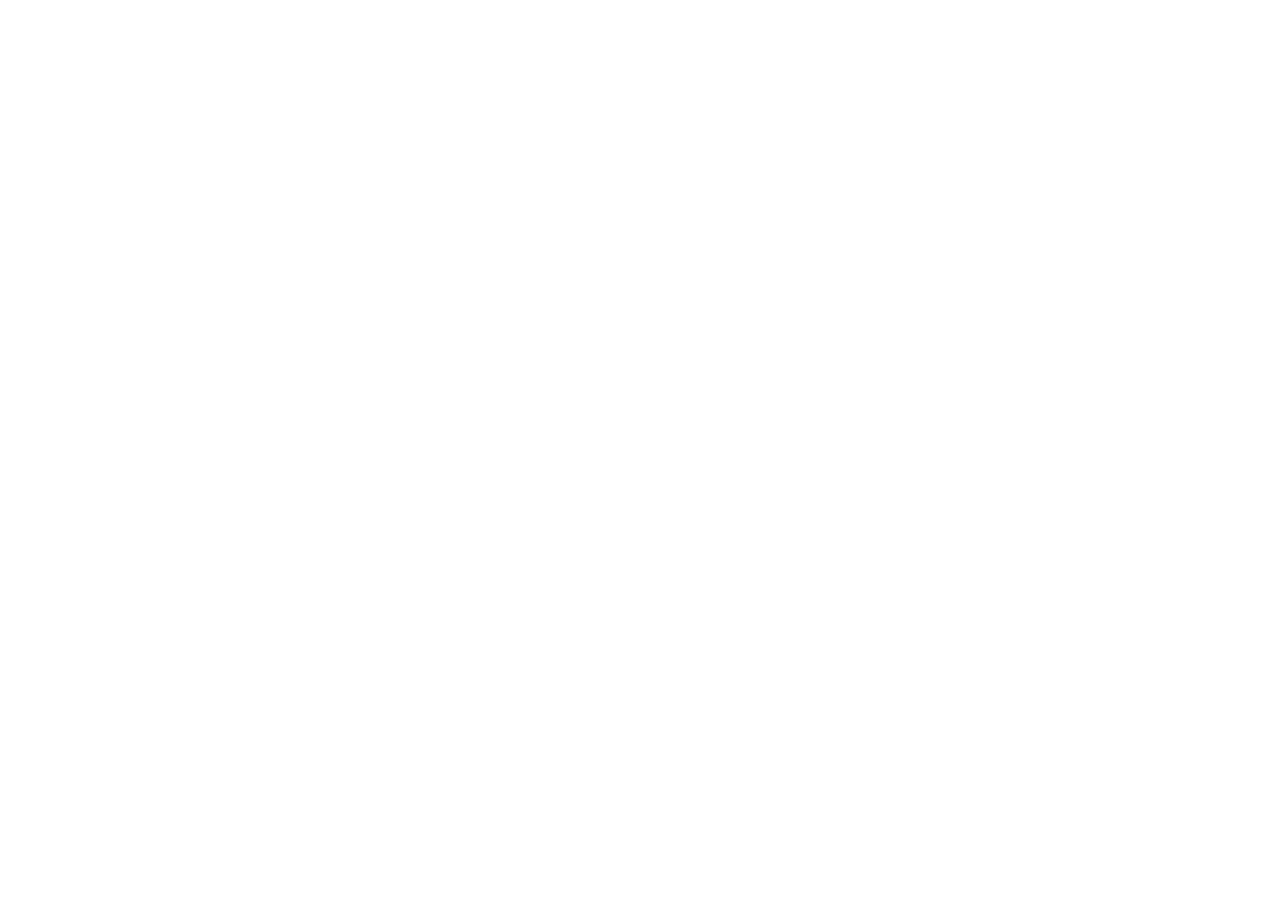
==== index.html @ 83354498 "pinshopping web initial set up" ====
<!DOCTYPE html>
<html lang="en">

<head>
    <meta charset="UTF-8">
    <meta http-equiv="X-UA-Compatible" content="IE=edge">
    <meta name="viewport" content="width=device-width, initial-scale=1.0">
    <title>PinShopping | Shop Fashion, Homewares, Beauty, Toys &amp; More</title>
    <meta name="description"
        content="Shop at PinShopping, Australia's largest department store. Shop with Afterpay* Free Shipping On Purchases Over $49. Same day Click &amp; Collect available in-store. Relaxed Returns Policy.">
    <meta name="keywords" content="free-shipping, valuable, fast,clothes, cookware, kids, cosmetics,shoes,bags" />
    <link rel="stylesheet" href="CSS/base.css">
    <link rel="stylesheet" href="CSS/common.css">
    <link rel="shortcut icon" href="favicon.ico">
</head>

<body>

</body>

</html>
---- CSS/base.css ----
/* clear all margin and paddings */
* {
    margin: 0;
    padding: 0;
    /* css3盒子模型 */
    box-sizing: border-box;
}
/* em, i non italic */
em,
i {
    font-style: normal
}
/* get rid of dot for li */
li {
    list-style: none
}

img {
    /* cancel the border when images includes links */
    border: 0;
    /* cancel the white space at the bottom of image 取消图片底侧有空白缝隙的问题 */
    vertical-align: middle
}

button {
    
    cursor: pointer
}

a {
    color: #666;
    text-decoration: none
}

a:hover {
    color: #c81623
}

button,
input {
    /* "\5B8B\4F53" 就是宋体的意思 这样浏览器兼容性比较好 */
    font-family: Microsoft YaHei, Heiti SC, tahoma, arial, Hiragino Sans GB, "\5B8B\4F53", sans-serif;
    /* clear the default gray border */
    border: 0; 
    outline: none;
}

body {
    /* CSS3 抗锯齿形 让文字显示的更加清晰 */
    -webkit-font-smoothing: antialiased;
    background-color: #fff;
    font: 12px/1.5 Microsoft YaHei, Heiti SC, tahoma, arial, Hiragino Sans GB, "\5B8B\4F53", sans-serif;
    color: #666
}

.hide,
.none {
    display: none
}
/* clear float  */
.clearfix:after {
    visibility: hidden;
    clear: both;
    display: block;
    content: ".";
    height: 0
}

.clearfix {
    *zoom: 1
}
---- CSS/common.css ----
.w {
    width: 1200px;
    margin: 0 auto;
}
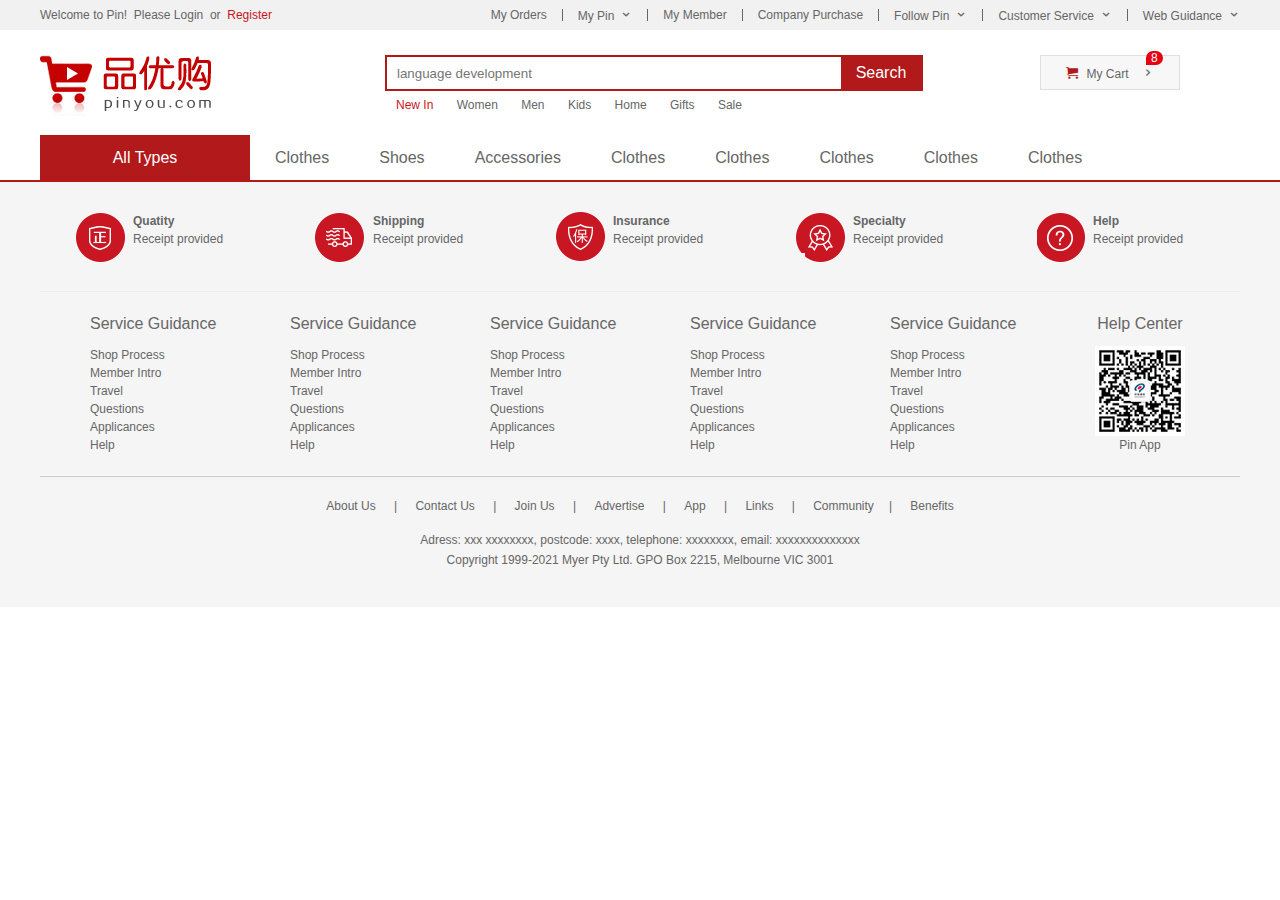
==== commit 2498f388: "Complete header, nav, footer parts of web main page" ====
--- a/index.html
+++ b/index.html
@@ -15,6 +15,224 @@
 </head>
 
 <body>
+    <!-- start of shortcut -->
+    <section class="shortcut">
+        <div class="w">
+            <div class="fl">
+                <ul>
+                    <li>Welcome to Pin! &nbsp;</li>
+                    <li><a href="#">Please Login &nbsp;or</a></li>
+                    <li><a href="#" class="style_red"> &nbsp; Register</a></li>
+                </ul>
+            </div>
+            <div class="fr">
+                <ul>
+                    <li>My Orders</li>
+                    <li></li>
+                    <li class="arrow_icon">My Pin</li>
+                    <li></li>
+                    <li>My Member</li>
+                    <li></li>
+                    <li>Company Purchase</li>
+                    <li></li>
+                    <li class="arrow_icon">Follow Pin</li>
+                    <li></li>
+                    <li class="arrow_icon">Customer Service</li>
+                    <li></li>
+                    <li class="arrow_icon">Web Guidance</li>
+                </ul>
+            </div>
+        </div>
+    </section>
+    <!-- end of shortcut -->
+    <!-- start of header -->
+    <header class="header w">
+        <!-- logo part -->
+        <div class="logo">
+            <h1>
+                <a href="index.html" title="PinShopping">PinShopping</a>
+            </h1>
+        </div>
+        <!-- search bar -->
+        <div class="search">
+            <input type="search" placeholder="language development">
+            <button>Search</button>
+        </div>
+        <!-- hotwords -->
+        <div class="hotwords">
+            <a href="#" class="style_red">New In</a>
+            <a href="#">Women</a>
+            <a href="#">Men</a>
+            <a href="#">Kids</a>
+            <a href="#">Home</a>
+            <a href="#">Gifts</a>
+            <a href="#">Sale</a>
+        </div>
+        <!-- shopcar -->
+        <div class="shopcar">
+            My Cart
+            <i class="count">8</i>
+        </div>
+    </header>
+    <!-- end of header -->
+
+    <!-- start of nav -->
+    <nav class="nav">
+        <div class="w">
+            <div class="dropdown">
+                <div class="dt">All Types</div>
+                <div class="dd">
+                    <ul>
+                        <li><a href="#">Appliance</a></li>
+                        <li><a href="#">Phone</a>&nbsp;<a href="#">Digital</a>&nbsp;<a href="#">Tel</a> </li>
+                        <li><a href="#">Computer</a> </li>
+                        <li><a href="#">Furniture,Kitchen</a> </li>
+                        <li><a href="#">Kids, Underware</a> </li>
+                        <li><a href="#">Pet, Cleaning</a> </li>
+                        <li><a href="#">Luxury, Bags, Juery</a> </li>
+                        <li><a href="#">Watch, Outdoor</a> </li>
+                        <li><a href="#">Car, Car accessory</a> </li>
+                        <li><a href="#">Mother, Toys</a> </li>
+                        <li><a href="#">Food, Alchol, Fresh</a> </li>
+                        <li><a href="#">Medical and health</a> </li>
+                        <li><a href="#">Book, Audio, Album, e-books</a> </li>
+                        <li><a href="#">Lotery, Tickets, Travel</a> </li>
+                        <li><a href="#">Finance, Insurance</a> </li>
+                    </ul>
+                </div>
+            </div>
+            <div class="navitems">
+                <ul>
+                    <li><a href="#">Clothes</a></li>
+                    <li><a href="#">Shoes</a></li>
+                    <li><a href="#">Accessories</a></li>
+                    <li><a href="#">Clothes</a></li>
+                    <li><a href="#">Clothes</a></li>
+                    <li><a href="#">Clothes</a></li>
+                    <li><a href="#">Clothes</a></li>
+                    <li><a href="#">Clothes</a></li>
+                </ul>
+            </div>
+        </div>
+    </nav>
+    <!-- end of nav -->
+    <!-- start of footer -->
+    <footer class="footer">
+        <div class="w">
+            <div class="mod_service">
+                <ul>
+                    <li>
+                        <h5 class="quatity"></h5>
+                        <div class="service_txt">
+                            <h4>Quatity</h4>
+                            <p>Receipt provided</p>
+                        </div>
+                    </li>
+                    <li>
+                        <h5 class="shipping"></h5>
+                        <div class="service_txt">
+                            <h4>Shipping</h4>
+                            <p>Receipt provided</p>
+                        </div>
+                    </li>
+                    <li>
+                        <h5 class="insurance"></h5>
+                        <div class="service_txt">
+                            <h4>Insurance</h4>
+                            <p>Receipt provided</p>
+                        </div>
+                    </li>
+                    <li>
+                        <h5 class="special"></h5>
+                        <div class="service_txt">
+                            <h4>Specialty</h4>
+                            <p>Receipt provided</p>
+                        </div>
+                    </li>
+                    <li>
+                        <h5 class="help"></h5>
+                        <div class="service_txt">
+                            <h4>Help</h4>
+                            <p>Receipt provided</p>
+                        </div>
+                    </li>
+                </ul>
+            </div>
+            <div class="mod_help">
+                <dl>
+                    <dt>Service Guidance</dt>
+                    <dd><a href="#">Shop Process</a></dd>
+                    <dd><a href="#">Member Intro</a></dd>
+                    <dd><a href="#">Travel</a></dd>
+                    <dd><a href="#">Questions</a></dd>
+                    <dd><a href="#">Applicances</a></dd>
+                    <dd><a href="#">Help</a></dd>
+                </dl>
+                <dl>
+                    <dt>Service Guidance</dt>
+                    <dd><a href="#">Shop Process</a></dd>
+                    <dd><a href="#">Member Intro</a></dd>
+                    <dd><a href="#">Travel</a></dd>
+                    <dd><a href="#">Questions</a></dd>
+                    <dd><a href="#">Applicances</a></dd>
+                    <dd><a href="#">Help</a></dd>
+                </dl>
+                <dl>
+                    <dt>Service Guidance</dt>
+                    <dd><a href="#">Shop Process</a></dd>
+                    <dd><a href="#">Member Intro</a></dd>
+                    <dd><a href="#">Travel</a></dd>
+                    <dd><a href="#">Questions</a></dd>
+                    <dd><a href="#">Applicances</a></dd>
+                    <dd><a href="#">Help</a></dd>
+                </dl>
+                <dl>
+                    <dt>Service Guidance</dt>
+                    <dd><a href="#">Shop Process</a></dd>
+                    <dd><a href="#">Member Intro</a></dd>
+                    <dd><a href="#">Travel</a></dd>
+                    <dd><a href="#">Questions</a></dd>
+                    <dd><a href="#">Applicances</a></dd>
+                    <dd><a href="#">Help</a></dd>
+                </dl>
+                <dl>
+                    <dt>Service Guidance</dt>
+                    <dd><a href="#">Shop Process</a></dd>
+                    <dd><a href="#">Member Intro</a></dd>
+                    <dd><a href="#">Travel</a></dd>
+                    <dd><a href="#">Questions</a></dd>
+                    <dd><a href="#">Applicances</a></dd>
+                    <dd><a href="#">Help</a></dd>
+                </dl>
+                <dl>
+                    <dt>Help Center</dt>
+                    <dd>
+                        <img src="images/wx_cz.jpg" alt="">
+                        Pin App
+                    </dd>
+
+                </dl>
+
+            </div>
+            <div class="mod_copyright">
+                <div class="links">
+                    <a href="#">About Us </a>|
+                    <a href="#">Contact Us </a>|
+                    <a href="#">Join Us </a>|
+                    <a href="#">Advertise </a>|
+                    <a href="#">App </a>|
+                    <a href="#">Links </a>|
+                    <a href="#">Community</a>|
+                    <a href="#">Benefits</a>
+                </div>
+                <div class="copyright">Adress: xxx xxxxxxxx, postcode: xxxx, telephone: xxxxxxxx, email:
+                    xxxxxxxxxxxxxx<br>
+                    Copyright 1999-2021 Myer Pty Ltd. GPO Box 2215, Melbourne VIC 3001</div>
+            </div>
+        </div>
+    </footer>
+    <!-- end of footer -->
+
 
 </body>
 
--- a/CSS/base.css
+++ b/CSS/base.css
@@ -52,6 +52,9 @@
     font: 12px/1.5 Microsoft YaHei, Heiti SC, tahoma, arial, Hiragino Sans GB, "\5B8B\4F53", sans-serif;
     color: #666
 }
+.style_red {
+    color: #c81623;
+}
 
 .hide,
 .none {
--- a/CSS/common.css
+++ b/CSS/common.css
@@ -1,4 +1,270 @@
+/* fonts declaration */
+@font-face {
+    font-family: 'icomoon';
+    src:  url('../fonts/icomoon.eot?tomleg');
+    src:  url('../fonts/icomoon.eot?tomleg#iefix') format('embedded-opentype'),
+      url('../fonts/icomoon.ttf?tomleg') format('truetype'),
+      url('../fonts/icomoon.woff?tomleg') format('woff'),
+      url('../fonts/icomoon.svg?tomleg#icomoon') format('svg');
+    font-weight: normal;
+    font-style: normal;
+    font-display: block;
+  }
 .w {
     width: 1200px;
     margin: 0 auto;
-}+}
+.shortcut {
+    height: 30px;
+    line-height: 30px;
+    background-color: #f1f1f1;
+    /* background-color: pink; */
+}
+.shortcut li {
+    float: left;
+}
+.fl {
+    float: left;
+}
+.fr {
+    float: right;
+}
+.shortcut .fr ul li:nth-child(even){
+    height: 12px;
+    width: 1px;
+    margin: 9px 15px 0;
+    background-color: #666;
+}
+.shortcut .fr .arrow_icon::after {
+    content: '\e91e';
+    font-family: 'icomoon';
+    margin-left: 6px;
+}
+header {
+    position: relative;
+    height: 105px;
+}
+.logo {
+    position: absolute;
+    top: 25px;
+    height: 61px;
+    width: 171px;
+}
+.logo h1 a {
+    display: block;
+    height: 61px;
+    width: 171px;
+    background: url(../images/logo.png);
+    /* different method to hide the text  */
+    font-size: 0;
+    /* text-indent: -9999px;
+    overflow: hidden; */
+}
+.search {
+    position: absolute;
+    top: 25px;
+    left: 345px;
+    height: 36px;
+    width: 538px;
+    border: 2px solid #b1191a;
+}
+.search input {
+    float: left;
+    height: 32px;
+    width: 454px;
+    padding-left: 10px;
+}
+.search button {
+    float: left;
+    height: 32px;
+    width: 80px;
+    background-color: #b1191a;
+    font-size: 16px;
+    color: white;
+}
+.hotwords {
+    position: absolute;
+    top: 66px;
+    left: 346px;
+}
+.hotwords a {
+    margin: 0 10px;
+}
+.shopcar {
+    position: absolute;
+    right: 60px;
+    top: 25px;
+    height: 35px;
+    width: 140px;
+    line-height: 35px;
+    text-align: center;
+    background-color: #f7f7f7;
+    border: 1px solid #dfdfdf;
+}
+.shopcar::before {
+    font-family: 'icomoon';
+    content: '\e93a';
+    margin-right: 5px;
+    color: #b1191a;
+}
+.shopcar::after {
+    font-family: 'icomoon';
+    content: '\e920';
+    margin-left: 10px;
+}
+.count {
+    position: absolute;
+    top: -5px;
+    left: 105px;
+    height: 14px;
+    padding: 0 5px;
+    line-height: 14px;
+    background-color: #e60012;
+    border-radius: 7px 7px 7px 0;
+    color: white;
+}
+.nav {
+    height: 47px;
+    border-bottom: 2px solid #b1191a;
+}
+.nav .dropdown {
+    float: left;
+    height: 45px;
+    width: 210px;
+    background-color: #b1191a;
+}
+.nav .navitems {
+    float: left;
+}
+.dropdown .dt {
+    height: 100%;
+    width: 100%;
+    line-height: 45px;
+    text-align: center;
+    color: white;
+    font-size: 16px;
+    
+}
+.dropdown .dd {
+    display: none;
+    height: 465px;
+    width: 100%;
+    margin-top: 2px;
+    background-color: #c81623;
+}
+.dropdown .dd ul li {
+    position: relative;
+    height: 31px;
+    line-height: 31px;
+    margin-left: 2px;
+    padding-left: 10px;
+
+}
+.dropdown .dd ul li::after {
+    position: absolute;
+    top: 1px;
+    right: 10px;
+    font-family: 'icomoon';
+    content: '\e920';
+    color: white;
+    font-size: 16px;
+
+}
+.dropdown .dd ul li:hover {
+    background-color: #fff;
+
+}
+.dropdown .dd ul li:hover a{
+    color: #c81623;
+
+}
+.dropdown .dd ul li a {
+    color: white;
+}
+.navitems ul li {
+    float: left;
+}
+.navitems ul li a {
+    display: block;
+    height: 45px;
+    line-height: 45px;
+    padding: 0 25px;
+    font-size: 16px;
+}
+
+/* footer */
+.footer {
+    height: 425px;
+    padding-top: 30px;
+    background-color: #f5f5f5;
+}
+.mod_service {
+    height: 80px;
+    border-bottom: 1px solid #ededed;
+}
+.mod_service ul li {
+    float: left;
+    height: 50px;
+    width: 240px;
+    /* background-color: pink; */
+    padding-left: 35px;
+}
+.mod_service ul li h5 {
+    float: left;
+    height: 50px;
+    width: 50px;
+    background: no-repeat;
+    margin-right: 8px;
+}
+.mod_service ul li .quatity {
+    background: url(../images/icons.png)  -252px -2px;
+}
+.mod_service ul li .shipping {
+    background: url(../images/icons.png)  -255px -53px;
+}
+.mod_service ul li .insurance {
+    background: url(../images/icons.png)  -256px -106px;
+}
+.mod_service ul li .special {
+    background: url(../images/icons.png)  -257px -156px;
+}
+.mod_service ul li .help {
+    background: url(../images/icons.png)  -256px -208px;
+}
+.service_txt h4 {
+    font-size: 14px;
+}
+.service_txt h4 {
+    font-size: 12px;
+}
+.mod_help {
+    height: 185px;
+    border-bottom: 1px solid #ccc;
+    padding-top: 20px;
+    padding-left: 50px;
+}
+.mod_help dl {
+    float: left;
+    width: 200px;
+}
+.mod_help dl:last-child {
+    width: 100px;
+    text-align: center;
+}
+.mod_help dl dt {
+    font-size: 16px;
+    margin-bottom: 10px;
+}
+.mod_copyright {
+    padding-top: 20px;
+    text-align: center;
+}
+.mod_copyright .links {
+    margin-bottom: 15px;
+}
+.mod_copyright .links a {
+    margin: 0 15px;
+}
+.mod_copyright .copyright {
+    line-height: 20px;
+} 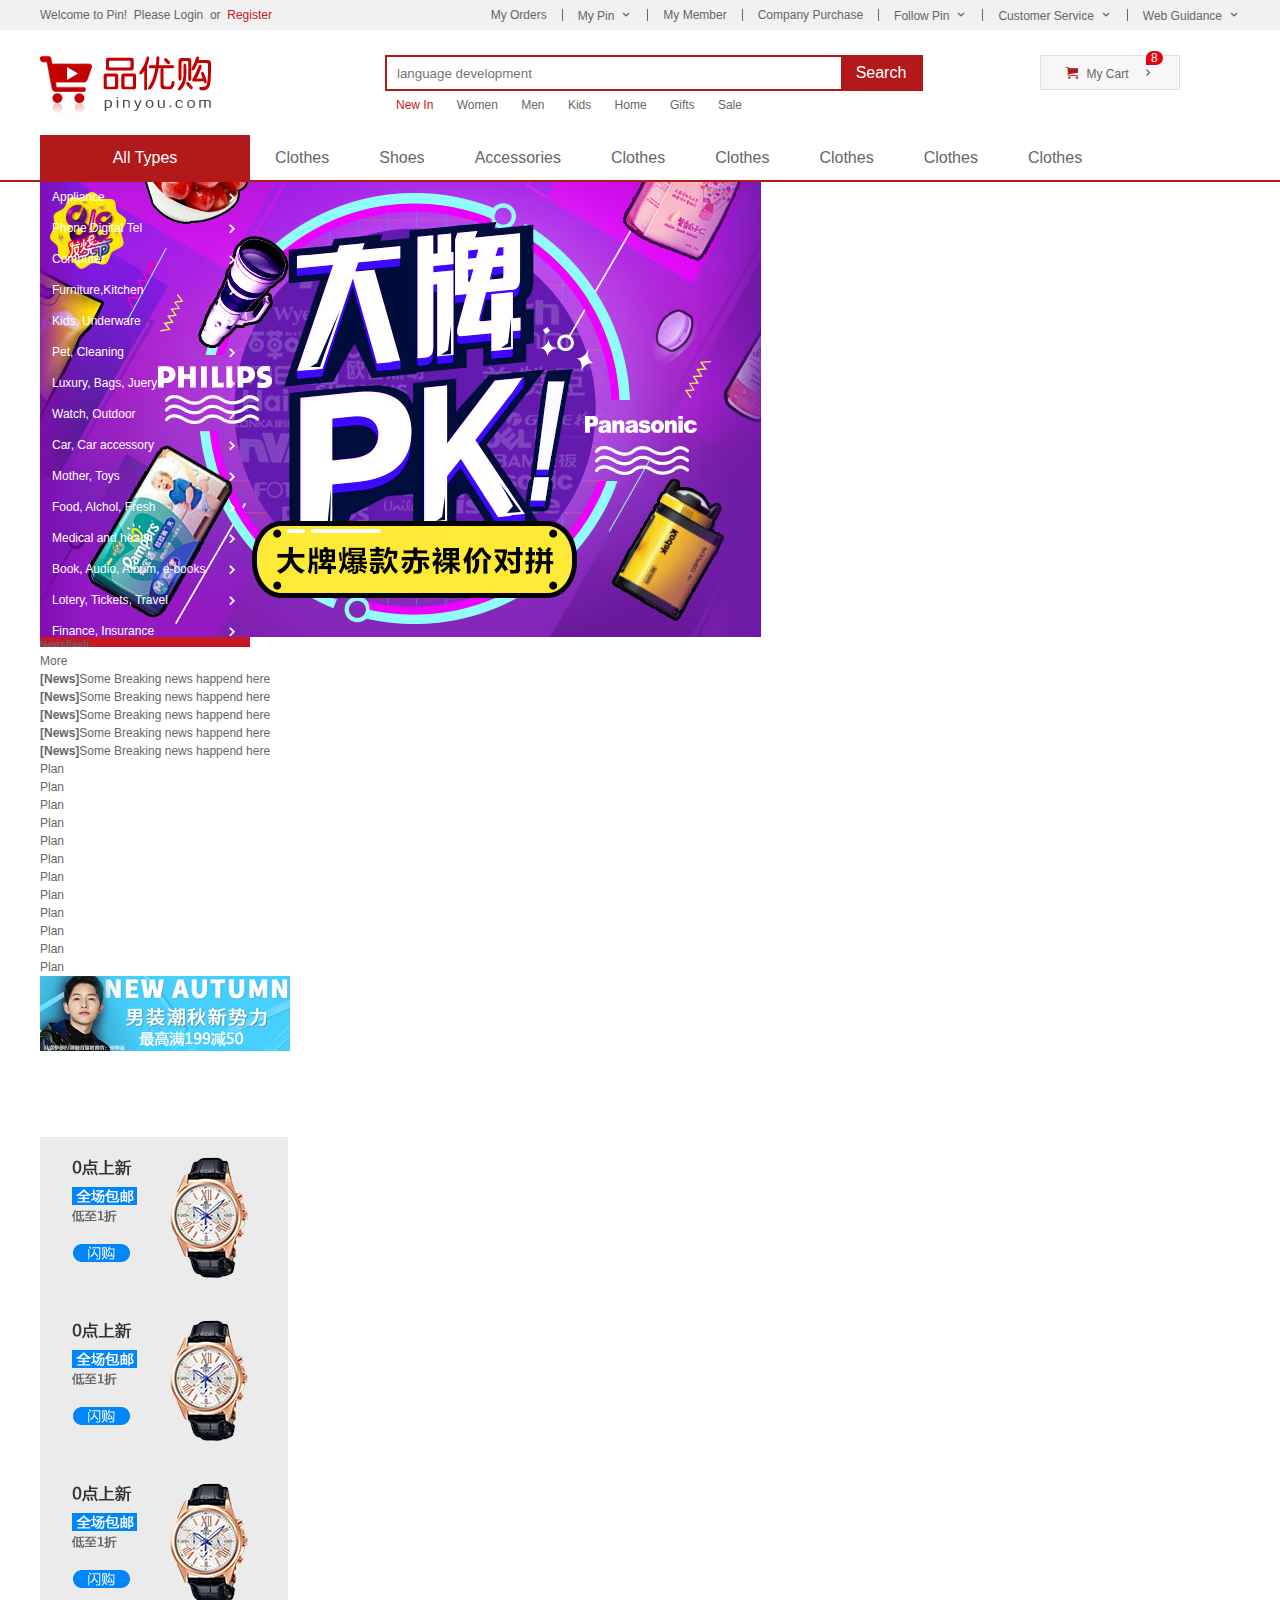
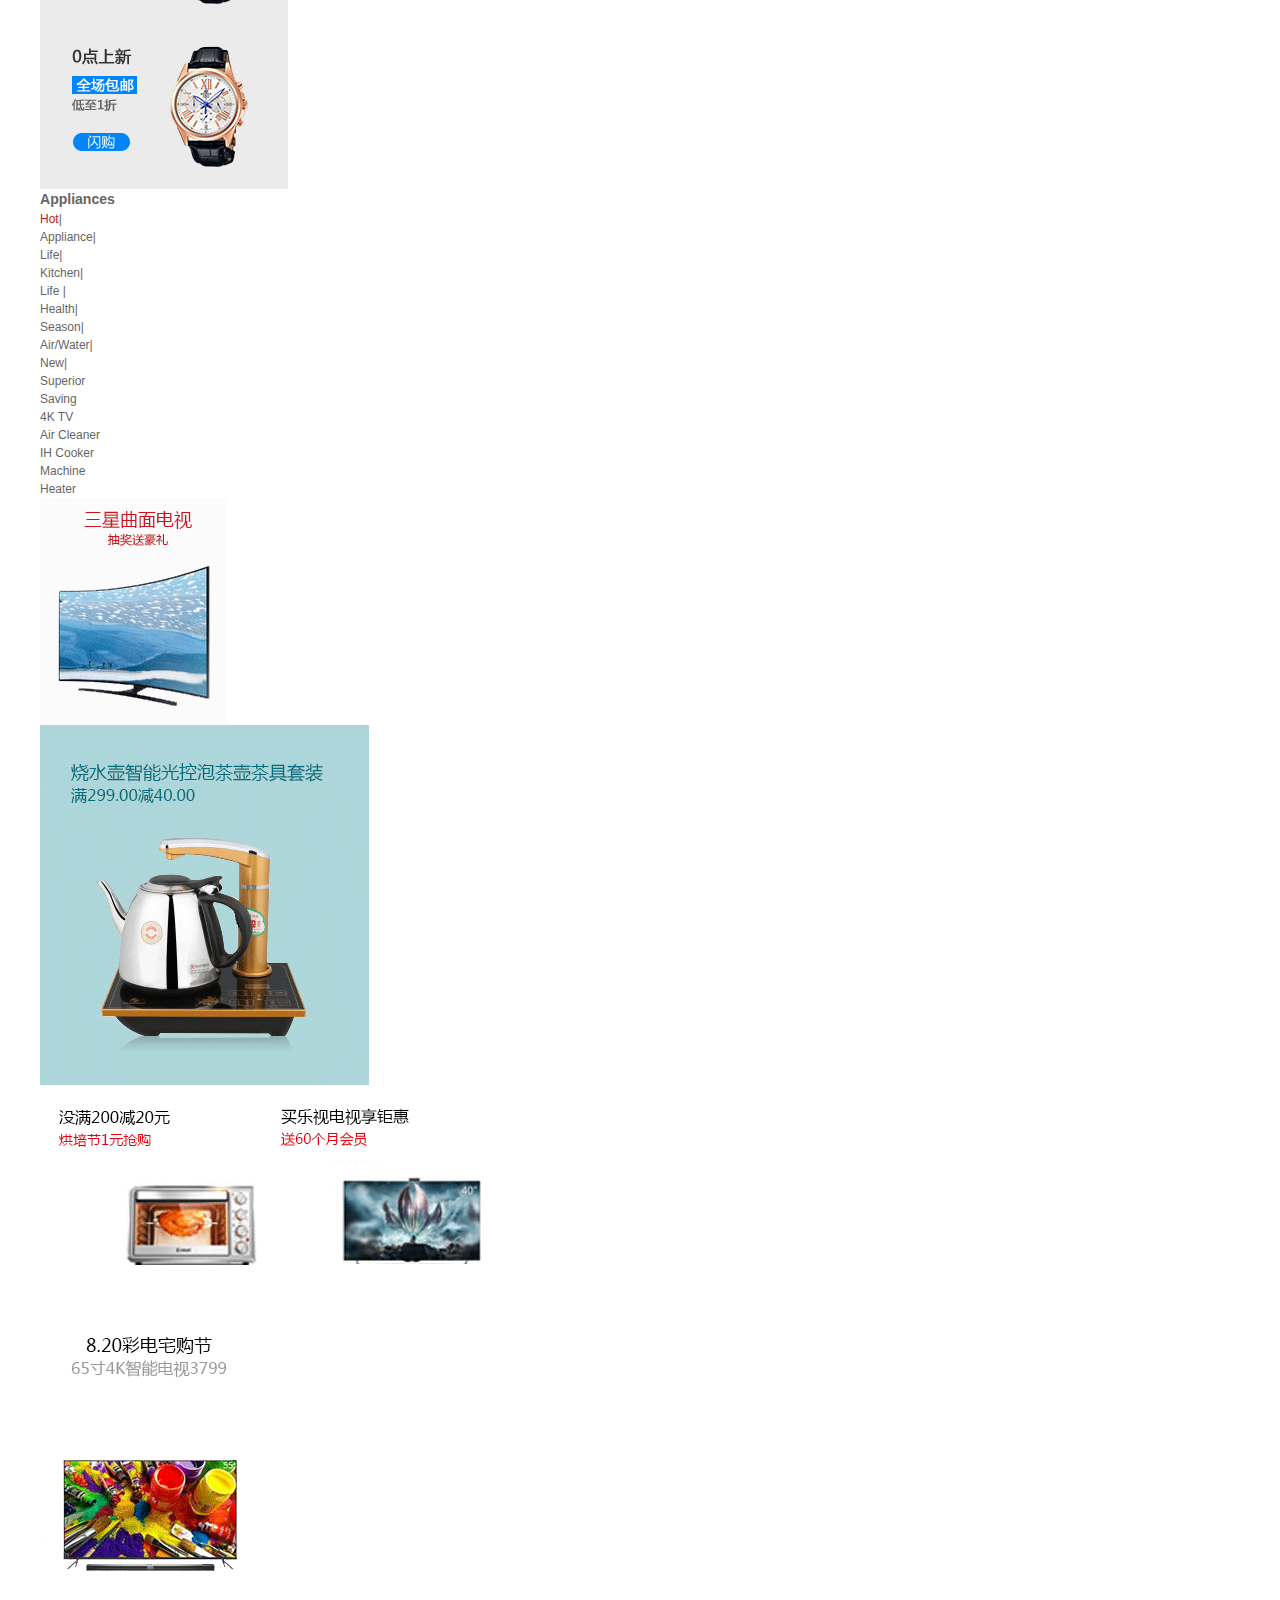
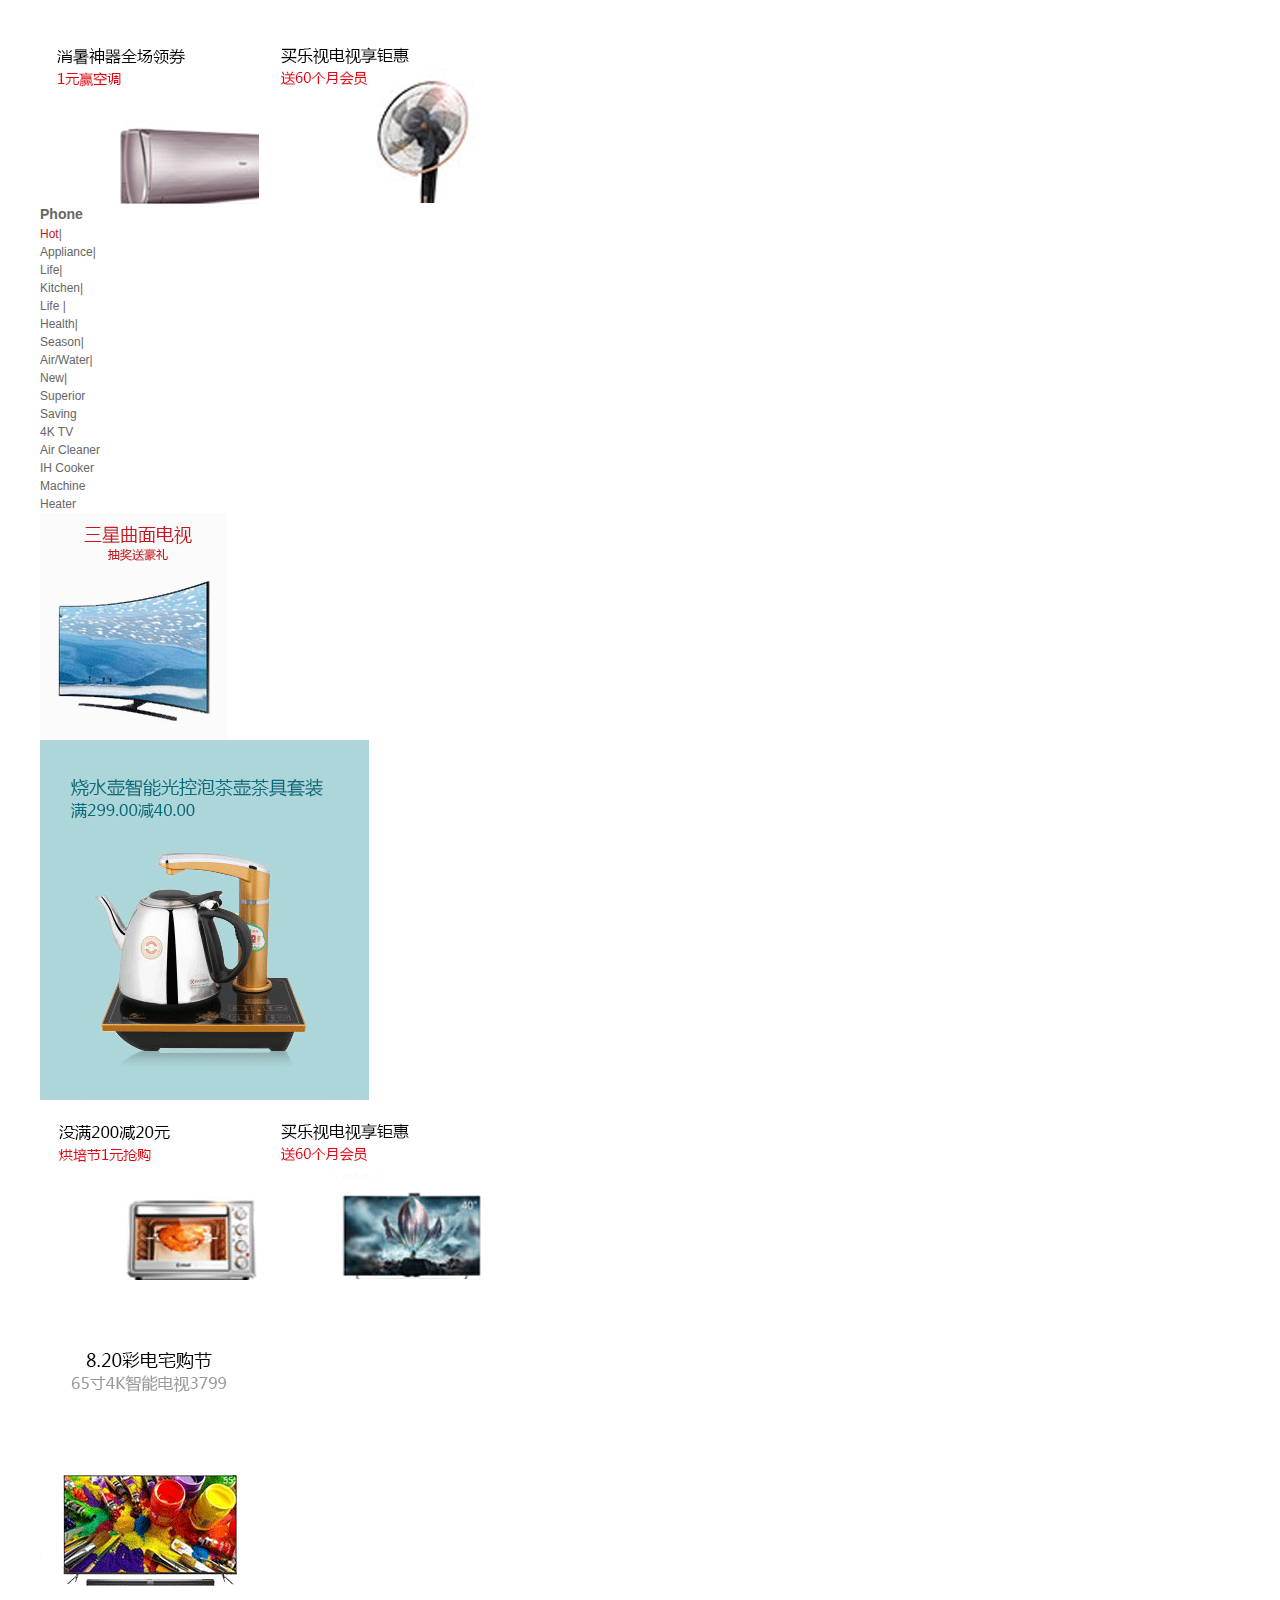
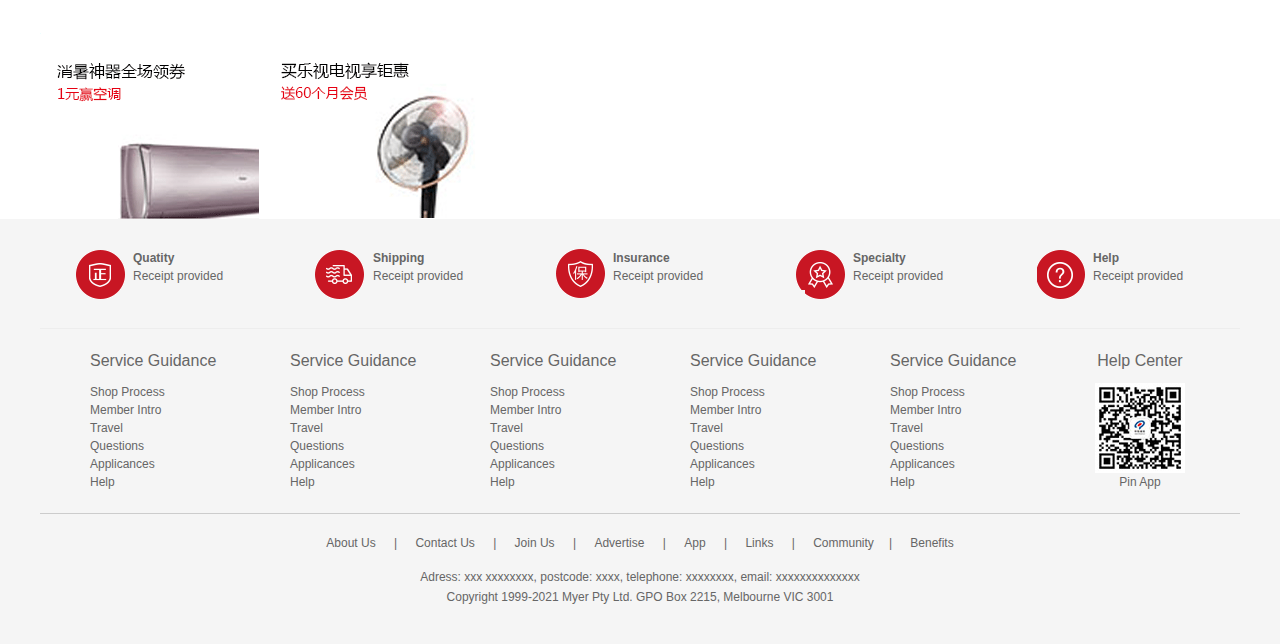
==== commit 5a0f9b27: "Complete home page" ====
--- a/index.html
+++ b/index.html
@@ -12,6 +12,7 @@
     <link rel="stylesheet" href="CSS/base.css">
     <link rel="stylesheet" href="CSS/common.css">
     <link rel="shortcut icon" href="favicon.ico">
+    <link rel="stylesheet" href="Css/index.css">
 </head>
 
 <body>
@@ -116,6 +117,242 @@
         </div>
     </nav>
     <!-- end of nav -->
+    <!-- start of main part  -->
+    <div class="w">
+        <div class="main">
+            <div class="focus">
+                <ul>
+                    <li><img src="images/focus1.png" alt=""></li>
+                </ul>
+            </div>
+            <div class="newsflash">
+                <div class="news">
+                    <div class="news-hd">
+                        <h5>Newsflash</h5>
+                        <a href="#" class="more">More</a>
+                    </div>
+                    <div class="news-bd">
+                        <ul>
+                            <li><a href="#"><strong>[News]</strong>Some Breaking news happend here</a></li>
+                            <li><a href="#"><strong>[News]</strong>Some Breaking news happend here</a></li>
+                            <li><a href="#"><strong>[News]</strong>Some Breaking news happend here</a></li>
+                            <li><a href="#"><strong>[News]</strong>Some Breaking news happend here</a></li>
+                            <li><a href="#"><strong>[News]</strong>Some Breaking news happend here</a></li>
+                        </ul>
+                    </div>
+                </div>
+                <div class="lifeservice">
+                    <ul>
+                        <li>
+                            <i class="plan"></i>
+                            <p>Plan</p>
+                        </li>
+                        <li>
+                            <div class="discount"></div>
+                            <i class="flight"></i>
+                            <p>Plan</p>
+                        </li>
+                        <li>
+                            <i class="movie"></i>
+                            <p>Plan</p>
+                        </li>
+                        <li>
+                            <i class="game"></i>
+                            <p>Plan</p>
+                        </li>
+                        <li>
+                            <i></i>
+                            <p>Plan</p>
+                        </li>
+                        <li>
+                            <i></i>
+                            <p>Plan</p>
+                        </li>
+                        <li>
+                            <i></i>
+                            <p>Plan</p>
+                        </li>
+                        <li>
+                            <i></i>
+                            <p>Plan</p>
+                        </li>
+                        <li>
+                            <i></i>
+                            <p>Plan</p>
+                        </li>
+                        <li>
+                            <i></i>
+                            <p>Plan</p>
+                        </li>
+                        <li>
+                            <i></i>
+                            <p>Plan</p>
+                        </li>
+                        <li>
+                            <i></i>
+                            <p>Plan</p>
+                        </li>
+
+                    </ul>
+                </div>
+                <div class="bargain">
+                    <img src="images/bargain.png" alt="">
+                </div>
+            </div>
+        </div>
+    </div>
+    <!-- end of main part  -->
+    <!-- start of recommendation part -->
+    <div class="recom w">
+        <div class="recom_hd">
+            <img src="images/recom-hd.png" alt="">
+        </div>
+        <div class="recom_bd">
+            <ul>
+                <li><img src="uploads/recom_03.png" alt=""></li>
+                <li><img src="uploads/recom_03.png" alt=""></li>
+                <li><img src="uploads/recom_03.png" alt=""></li>
+                <li><img src="uploads/recom_03.png" alt=""></li>
+            </ul>
+        </div>
+    </div>
+    <!-- end of recommendation part -->
+    <!-- start of floor -->
+    <div class="floor">
+        <!-- Appliance floor  -->
+        <div class="w appliance">
+            <div class="box_hd">
+                <h3>Appliances</h3>
+                <div class="tab_list">
+                    <ul>
+                        <li> <a href="#" class="style_red">Hot</a>|</li>
+                        <li><a href="#">Appliance</a>|</li>
+                        <li><a href="#">Life</a>|</li>
+                        <li><a href="#">Kitchen</a>|</li>
+                        <li><a href="#">Life </a>|</li>
+                        <li><a href="#">Health</a>|</li>
+                        <li><a href="#">Season</a>|</li>
+                        <li><a href="#">Air/Water</a>|</li>
+                        <li><a href="#">New</a>|</li>
+                        <li><a href="#">Superior</a></li>
+                    </ul>
+                </div>
+            </div>
+            <div class="box_bd">
+                <div class="tab_content">
+                    <div class="tab_list_item">
+                        <div class="col_210">
+                            <ul>
+                                <li><a href="#">Saving</a></li>
+                                <li><a href="#">4K TV</a></li>
+                                <li><a href="#">Air Cleaner</a></li>
+                                <li><a href="#">IH Cooker</a></li>
+                                <li><a href="#">Machine</a></li>
+                                <li><a href="#">Heater</a></li>
+                            </ul>
+                            <a href="#">
+                                <img src="uploads/floor-1-1.png" alt="">
+                            </a>
+                        </div>
+                        <div class="col_329">
+                            <a href="#">
+                                <img src="/uploads//floor-1-b01.png" alt="">
+                            </a>
+
+                        </div>
+                        <div class="col_221">
+                            <a href="#" class="bb">
+                                <img src="/uploads/floor-1-2.png" alt="">
+                            </a>
+                            <a href="#">
+                                <img src="/uploads/floor-1-3.png" alt="">
+                            </a>
+                        </div>
+                        <div class="col_221">
+                            <a href="#">
+                                <img src="/uploads/floor-1-4.png" alt="">
+                            </a>
+                        </div>
+                        <div class="col_219">
+                            <a href="#" class="bb">
+                                <img src="/uploads/floor-1-5.png" alt="">
+                            </a>
+                            <a href="#">
+                                <img src="/uploads/floor-1-6.png" alt="">
+                            </a>
+                        </div>
+                    </div>
+                </div>
+            </div>
+        </div>
+        <!-- Phone floor  -->
+        <div class="w phone">
+            <div class="box_hd">
+                <h3>Phone</h3>
+                <div class="tab_list">
+                    <ul>
+                        <li> <a href="#" class="style_red">Hot</a>|</li>
+                        <li><a href="#">Appliance</a>|</li>
+                        <li><a href="#">Life</a>|</li>
+                        <li><a href="#">Kitchen</a>|</li>
+                        <li><a href="#">Life </a>|</li>
+                        <li><a href="#">Health</a>|</li>
+                        <li><a href="#">Season</a>|</li>
+                        <li><a href="#">Air/Water</a>|</li>
+                        <li><a href="#">New</a>|</li>
+                        <li><a href="#">Superior</a></li>
+                    </ul>
+                </div>
+            </div>
+            <div class="box_bd">
+                <div class="tab_content">
+                    <div class="tab_list_item">
+                        <div class="col_210">
+                            <ul>
+                                <li><a href="#">Saving</a></li>
+                                <li><a href="#">4K TV</a></li>
+                                <li><a href="#">Air Cleaner</a></li>
+                                <li><a href="#">IH Cooker</a></li>
+                                <li><a href="#">Machine</a></li>
+                                <li><a href="#">Heater</a></li>
+                            </ul>
+                            <a href="#">
+                                <img src="uploads/floor-1-1.png" alt="">
+                            </a>
+                        </div>
+                        <div class="col_329">
+                            <a href="#">
+                                <img src="/uploads//floor-1-b01.png" alt="">
+                            </a>
+
+                        </div>
+                        <div class="col_221">
+                            <a href="#" class="bb">
+                                <img src="/uploads/floor-1-2.png" alt="">
+                            </a>
+                            <a href="#">
+                                <img src="/uploads/floor-1-3.png" alt="">
+                            </a>
+                        </div>
+                        <div class="col_221">
+                            <a href="#">
+                                <img src="/uploads/floor-1-4.png" alt="">
+                            </a>
+                        </div>
+                        <div class="col_219">
+                            <a href="#" class="bb">
+                                <img src="/uploads/floor-1-5.png" alt="">
+                            </a>
+                            <a href="#">
+                                <img src="/uploads/floor-1-6.png" alt="">
+                            </a>
+                        </div>
+                    </div>
+                </div>
+            </div>
+        </div>
+    </div>
+    <!-- end of floor -->
     <!-- start of footer -->
     <footer class="footer">
         <div class="w">
--- a/CSS/common.css
+++ b/CSS/common.css
@@ -146,7 +146,7 @@
     
 }
 .dropdown .dd {
-    display: none;
+    /* display: none; */
     height: 465px;
     width: 100%;
     margin-top: 2px;
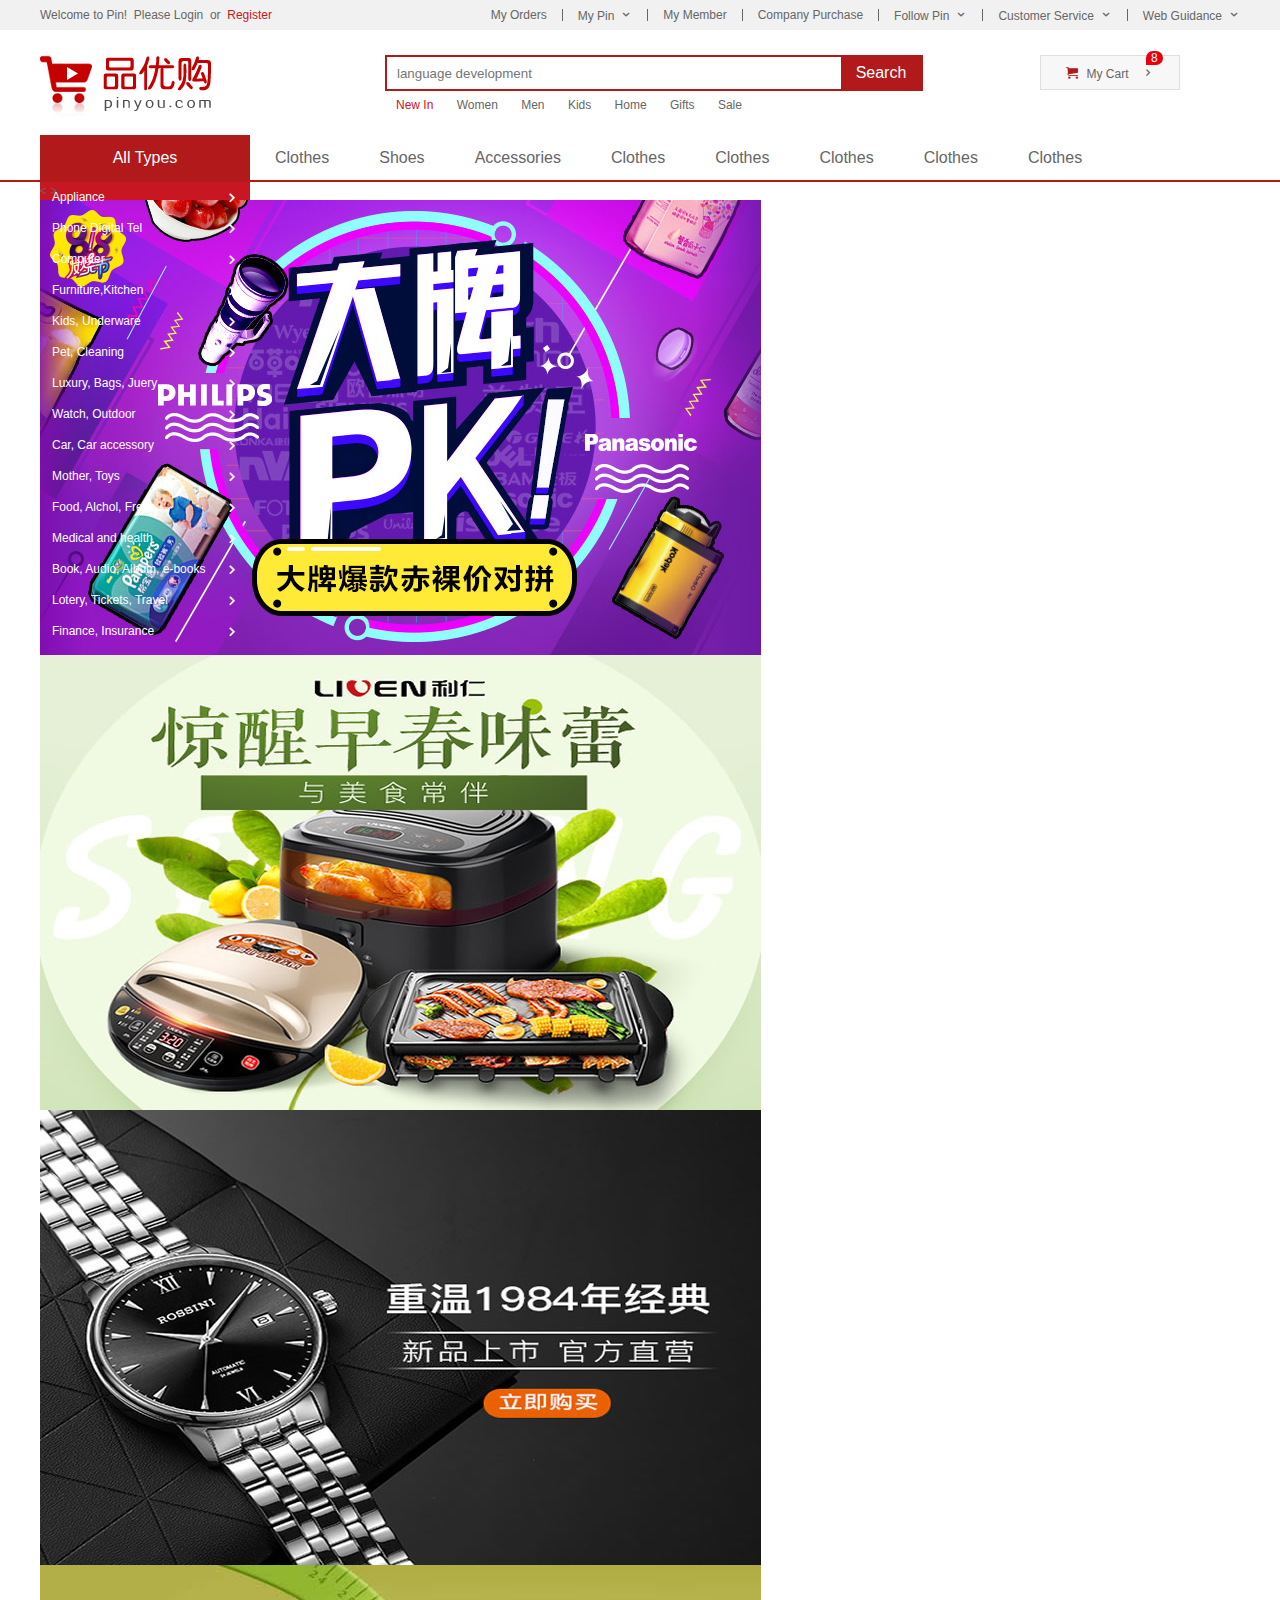
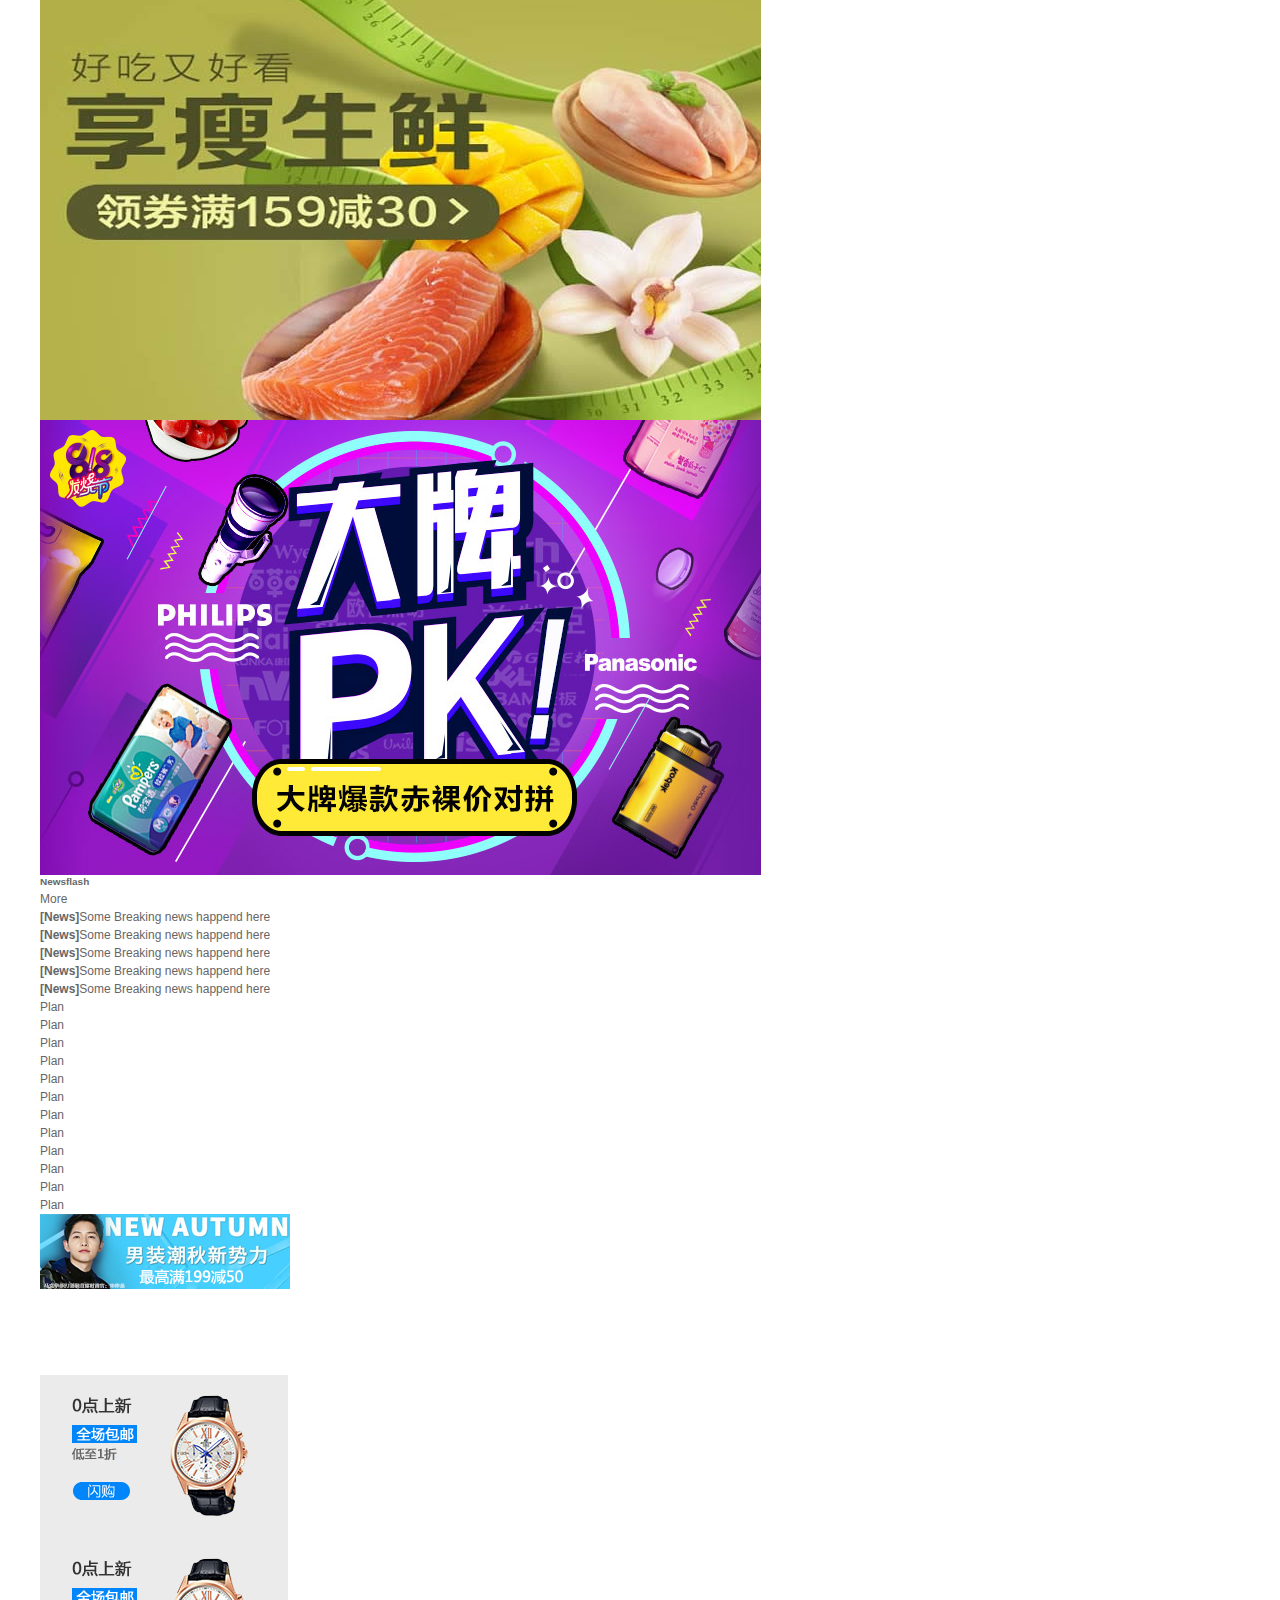
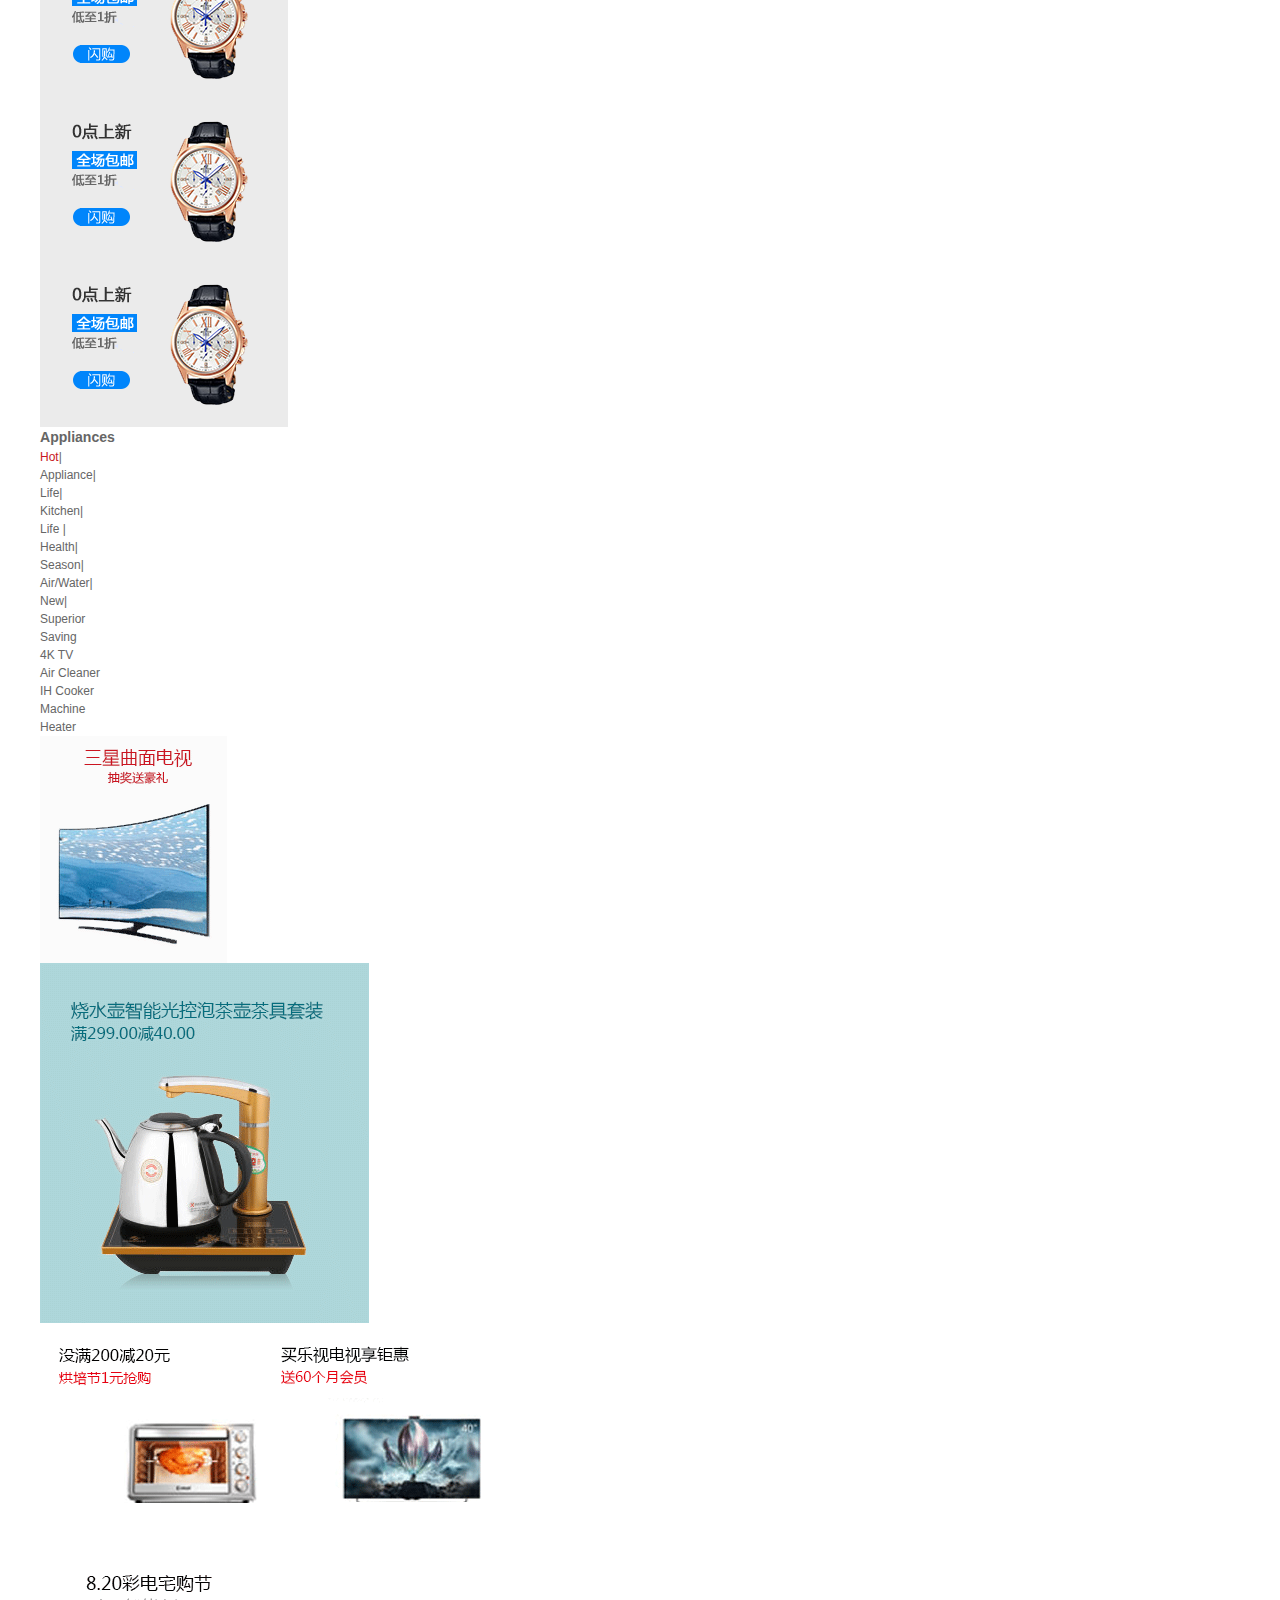
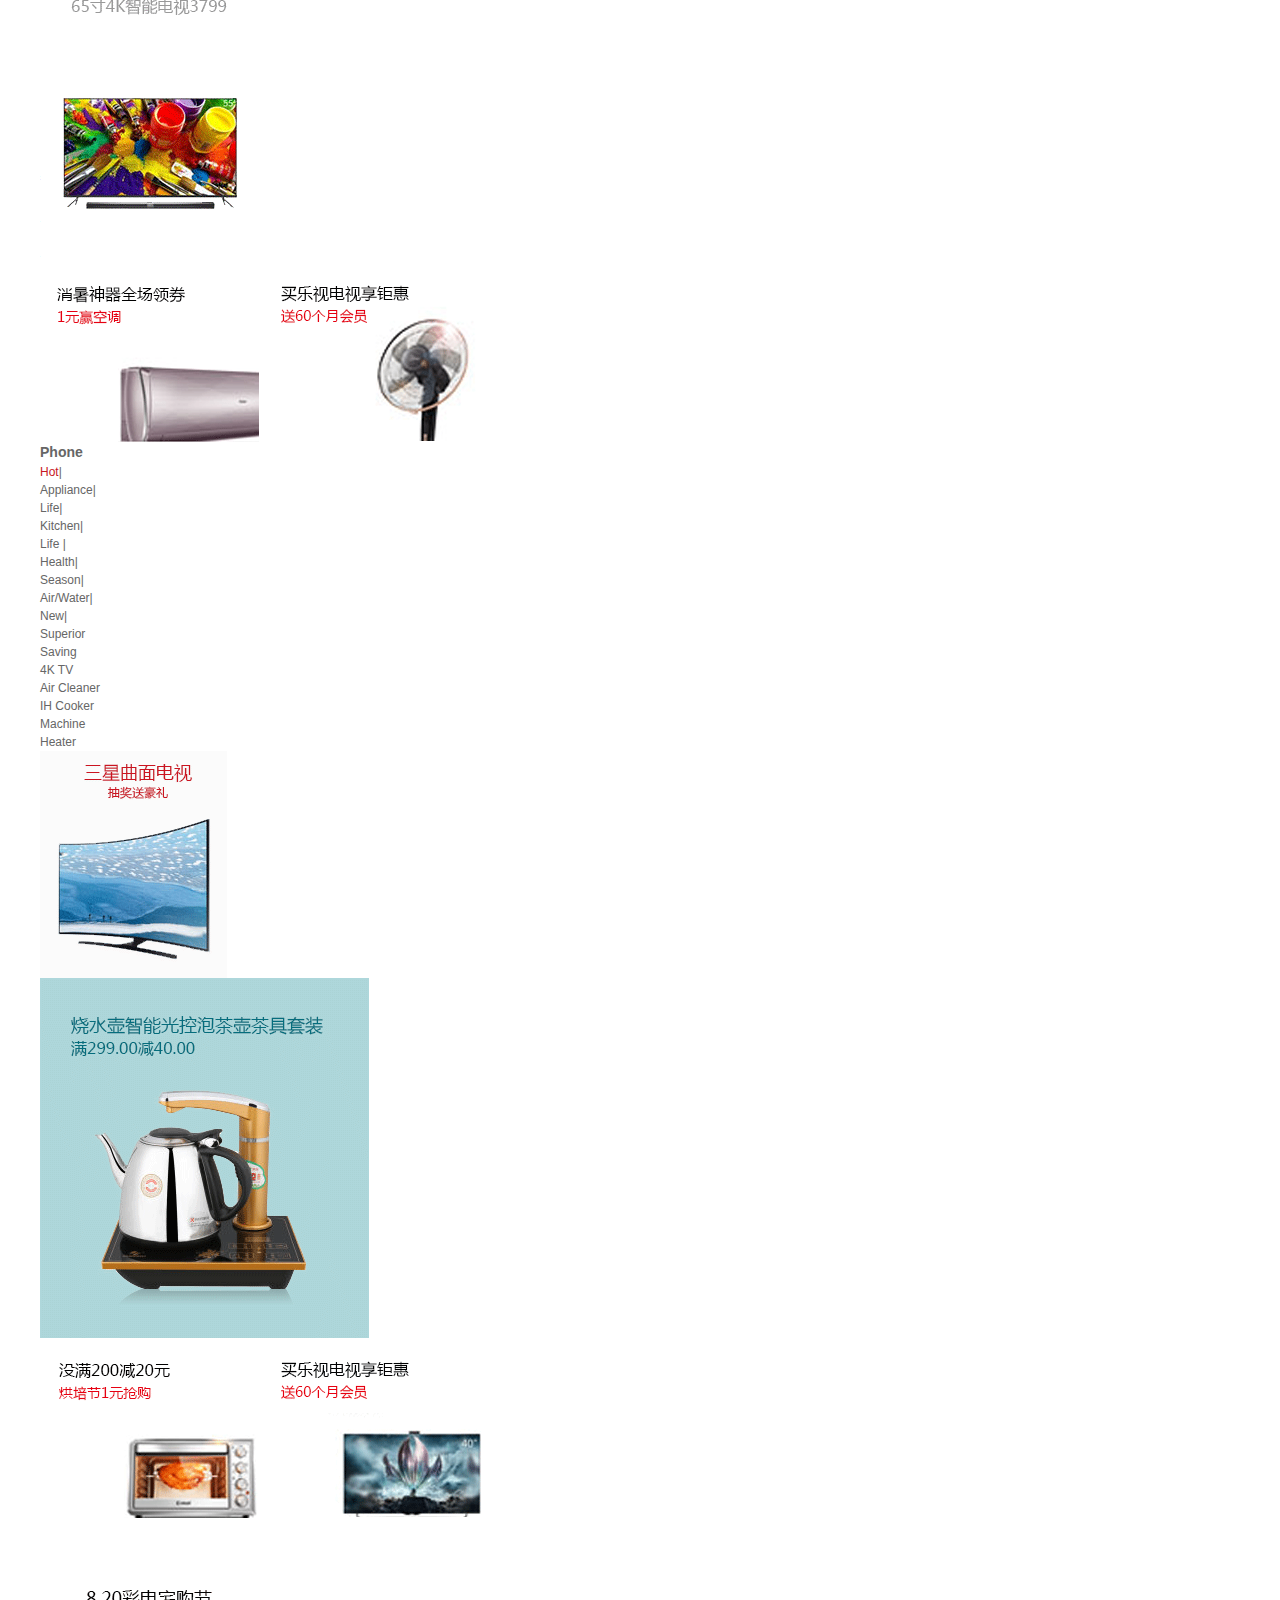
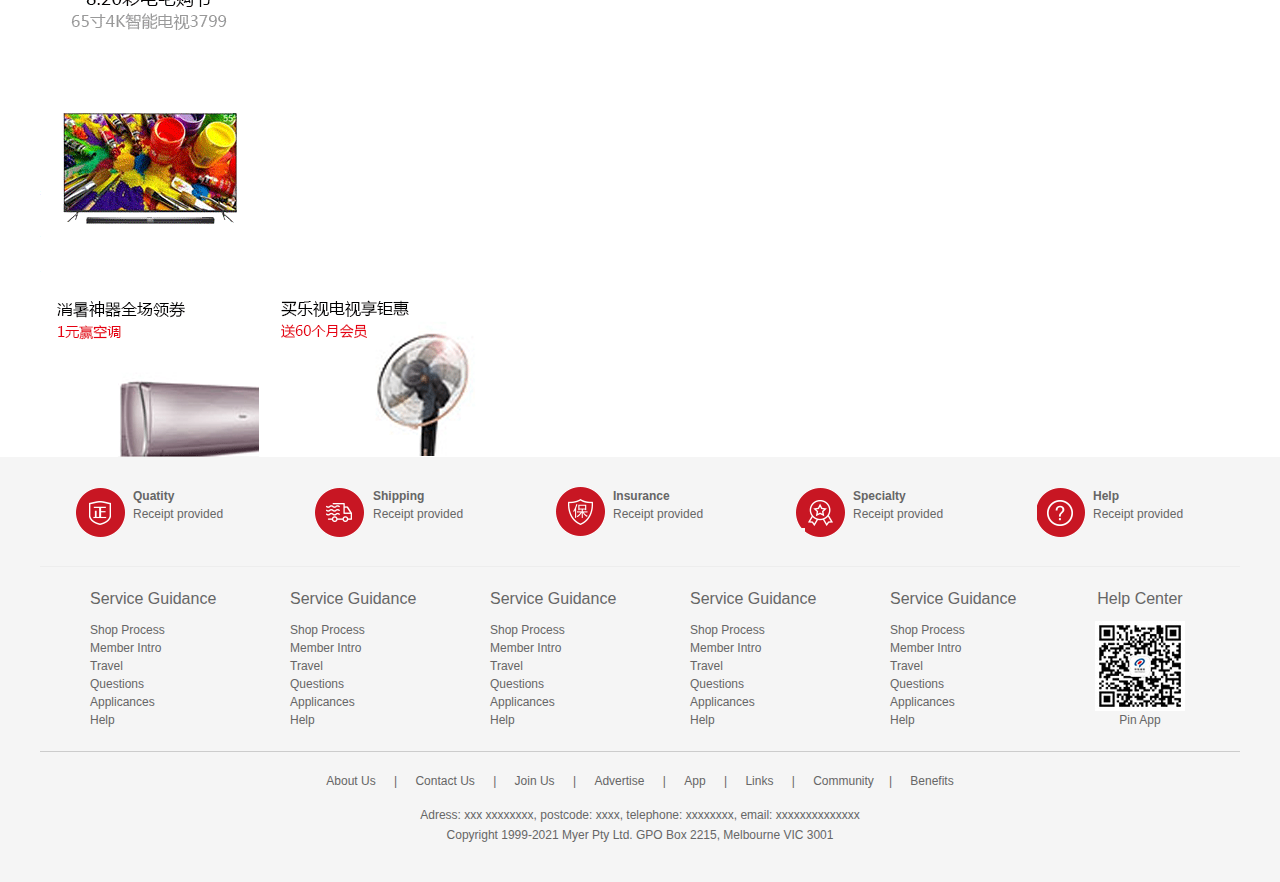
==== commit a5cb912d: "add inifite picture loop function in focus part" ====
--- a/index.html
+++ b/index.html
@@ -6,13 +6,14 @@
     <meta http-equiv="X-UA-Compatible" content="IE=edge">
     <meta name="viewport" content="width=device-width, initial-scale=1.0">
     <title>PinShopping | Shop Fashion, Homewares, Beauty, Toys &amp; More</title>
-    <meta name="description"
-        content="Shop at PinShopping, Australia's largest department store. Shop with Afterpay* Free Shipping On Purchases Over $49. Same day Click &amp; Collect available in-store. Relaxed Returns Policy.">
+    <meta name="description" content="Shop at PinShopping, Australia's largest department store. Shop with Afterpay* Free Shipping On Purchases Over $49. Same day Click &amp; Collect available in-store. Relaxed Returns Policy.">
     <meta name="keywords" content="free-shipping, valuable, fast,clothes, cookware, kids, cosmetics,shoes,bags" />
     <link rel="stylesheet" href="CSS/base.css">
     <link rel="stylesheet" href="CSS/common.css">
     <link rel="shortcut icon" href="favicon.ico">
     <link rel="stylesheet" href="Css/index.css">
+    <script src="/js/animate.js"></script>
+    <script src="/js/index.js"></script>
 </head>
 
 <body>
@@ -23,7 +24,7 @@
                 <ul>
                     <li>Welcome to Pin! &nbsp;</li>
                     <li><a href="#">Please Login &nbsp;or</a></li>
-                    <li><a href="#" class="style_red"> &nbsp; Register</a></li>
+                    <li><a href="register.html" class="style_red"> &nbsp; Register</a></li>
                 </ul>
             </div>
             <div class="fr">
@@ -85,7 +86,7 @@
                 <div class="dd">
                     <ul>
                         <li><a href="#">Appliance</a></li>
-                        <li><a href="#">Phone</a>&nbsp;<a href="#">Digital</a>&nbsp;<a href="#">Tel</a> </li>
+                        <li><a href="list.html">Phone</a>&nbsp;<a href="#">Digital</a>&nbsp;<a href="#">Tel</a> </li>
                         <li><a href="#">Computer</a> </li>
                         <li><a href="#">Furniture,Kitchen</a> </li>
                         <li><a href="#">Kids, Underware</a> </li>
@@ -121,9 +122,27 @@
     <div class="w">
         <div class="main">
             <div class="focus">
+                <!-- left button  -->
+                <a href="javascript:;" class="arrow-l">&lt</a>
+                <!-- right button  -->
+                <a href="javascript:;" class="arrow-r">&gt</a>
                 <ul>
-                    <li><img src="images/focus1.png" alt=""></li>
+                    <li>
+                        <a href="javascript:;"><img src="/images/focus1.png" alt=""></a>
+                    </li>
+                    <li>
+                        <a href="javascript:;"><img src="/images/focus2.jpg" alt=""></a>
+                    </li>
+                    <li>
+                        <a href="javascript:;"><img src="/images/focus3.jpg" alt=""></a>
+                    </li>
+                    <li>
+                        <a href="javascript:;"><img src="/images/focus4.jpg" alt=""></a>
+                    </li>
+
                 </ul>
+                <ol class="circle">
+                </ol>
             </div>
             <div class="newsflash">
                 <div class="news">
@@ -444,8 +463,7 @@
                 <dl>
                     <dt>Help Center</dt>
                     <dd>
-                        <img src="images/wx_cz.jpg" alt="">
-                        Pin App
+                        <img src="images/wx_cz.jpg" alt=""> Pin App
                     </dd>
 
                 </dl>
@@ -462,15 +480,13 @@
                     <a href="#">Community</a>|
                     <a href="#">Benefits</a>
                 </div>
-                <div class="copyright">Adress: xxx xxxxxxxx, postcode: xxxx, telephone: xxxxxxxx, email:
-                    xxxxxxxxxxxxxx<br>
-                    Copyright 1999-2021 Myer Pty Ltd. GPO Box 2215, Melbourne VIC 3001</div>
+                <div class="copyright">Adress: xxx xxxxxxxx, postcode: xxxx, telephone: xxxxxxxx, email: xxxxxxxxxxxxxx
+                    <br> Copyright 1999-2021 Myer Pty Ltd. GPO Box 2215, Melbourne VIC 3001</div>
             </div>
         </div>
     </footer>
     <!-- end of footer -->
 
-
 </body>
 
 </html>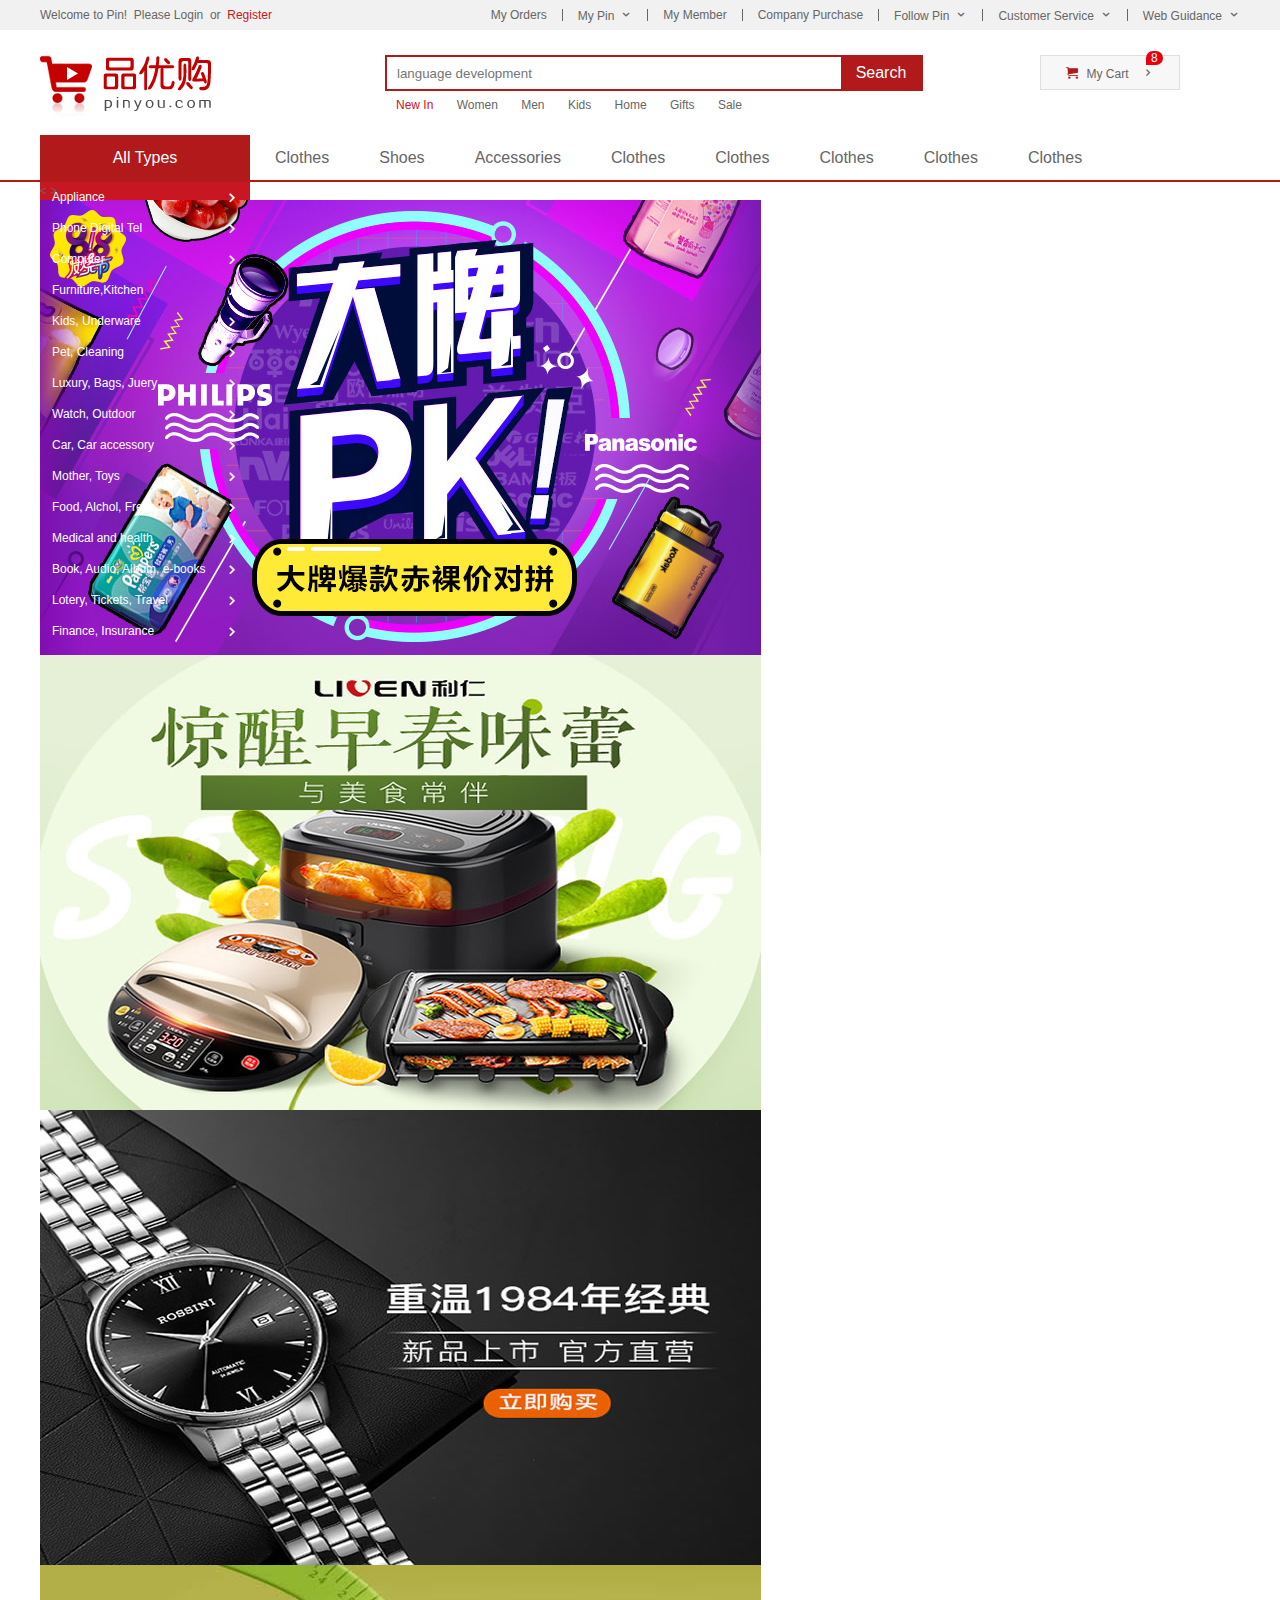
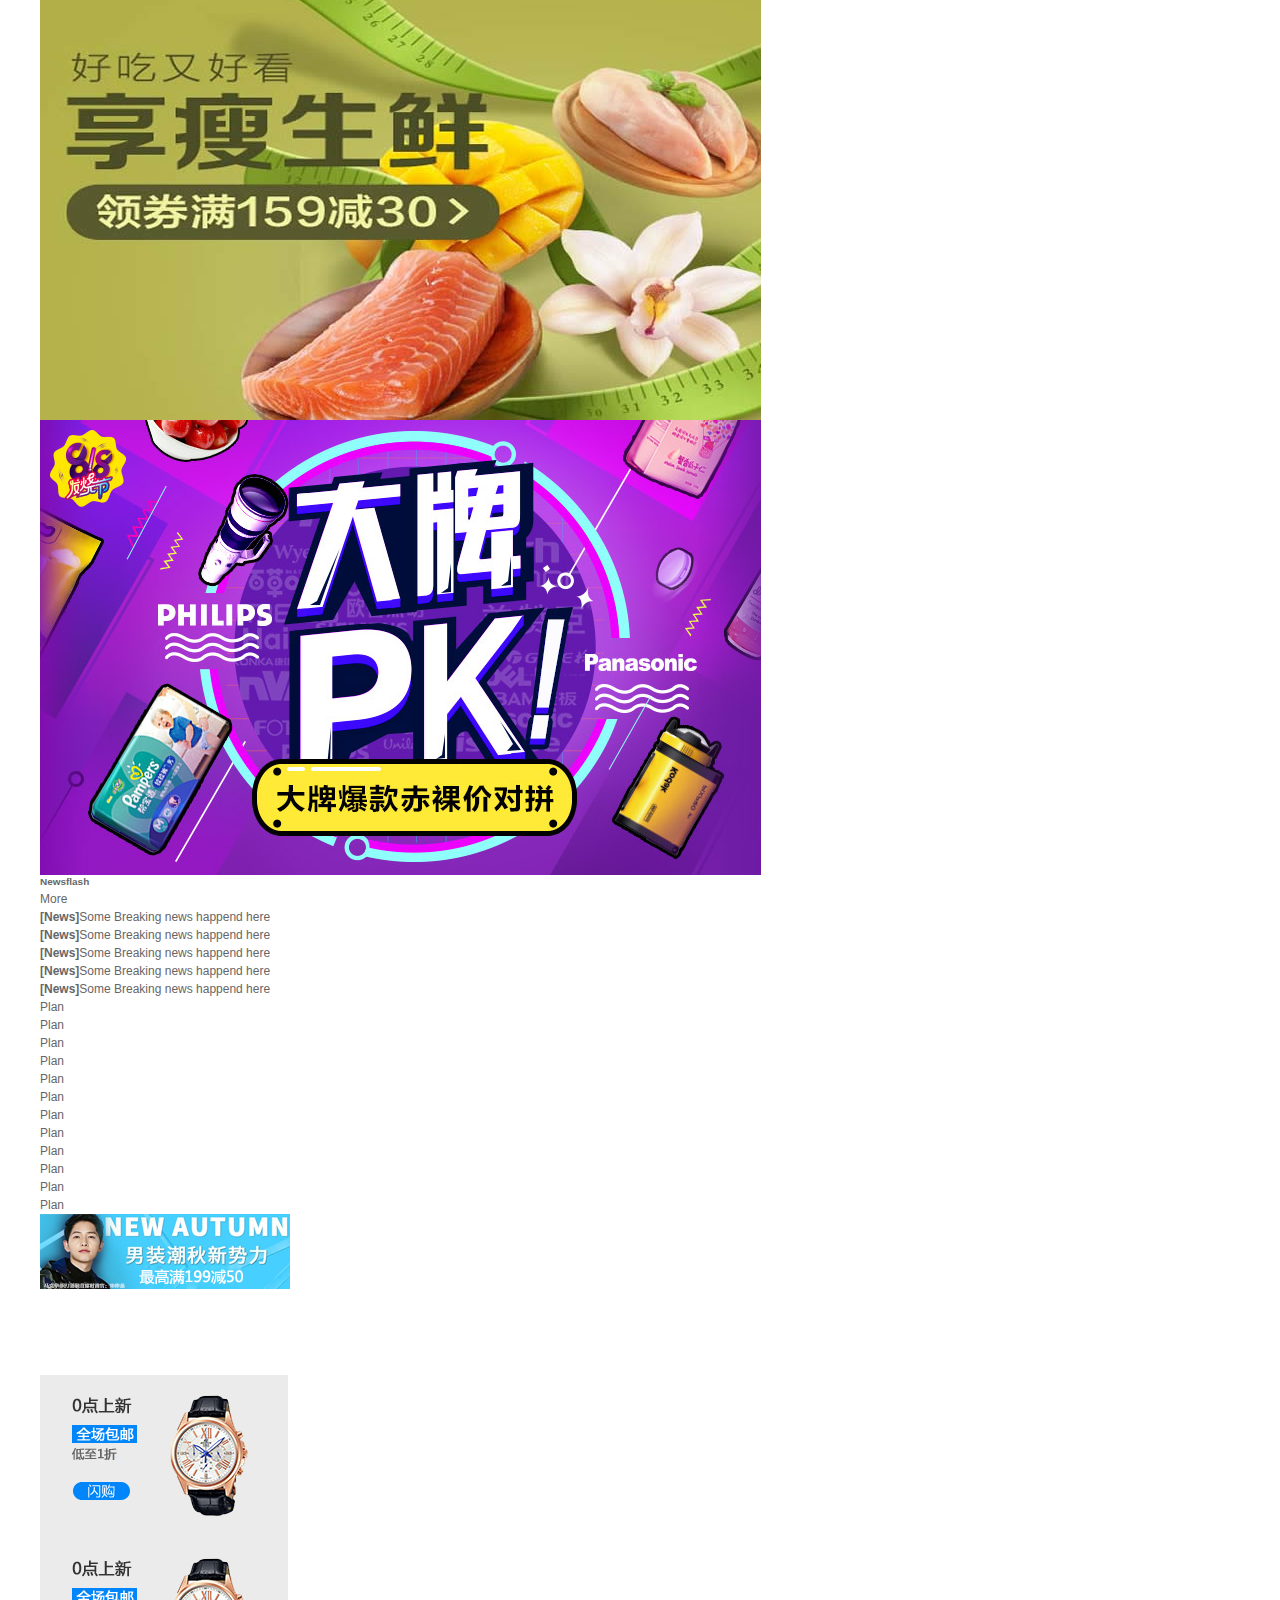
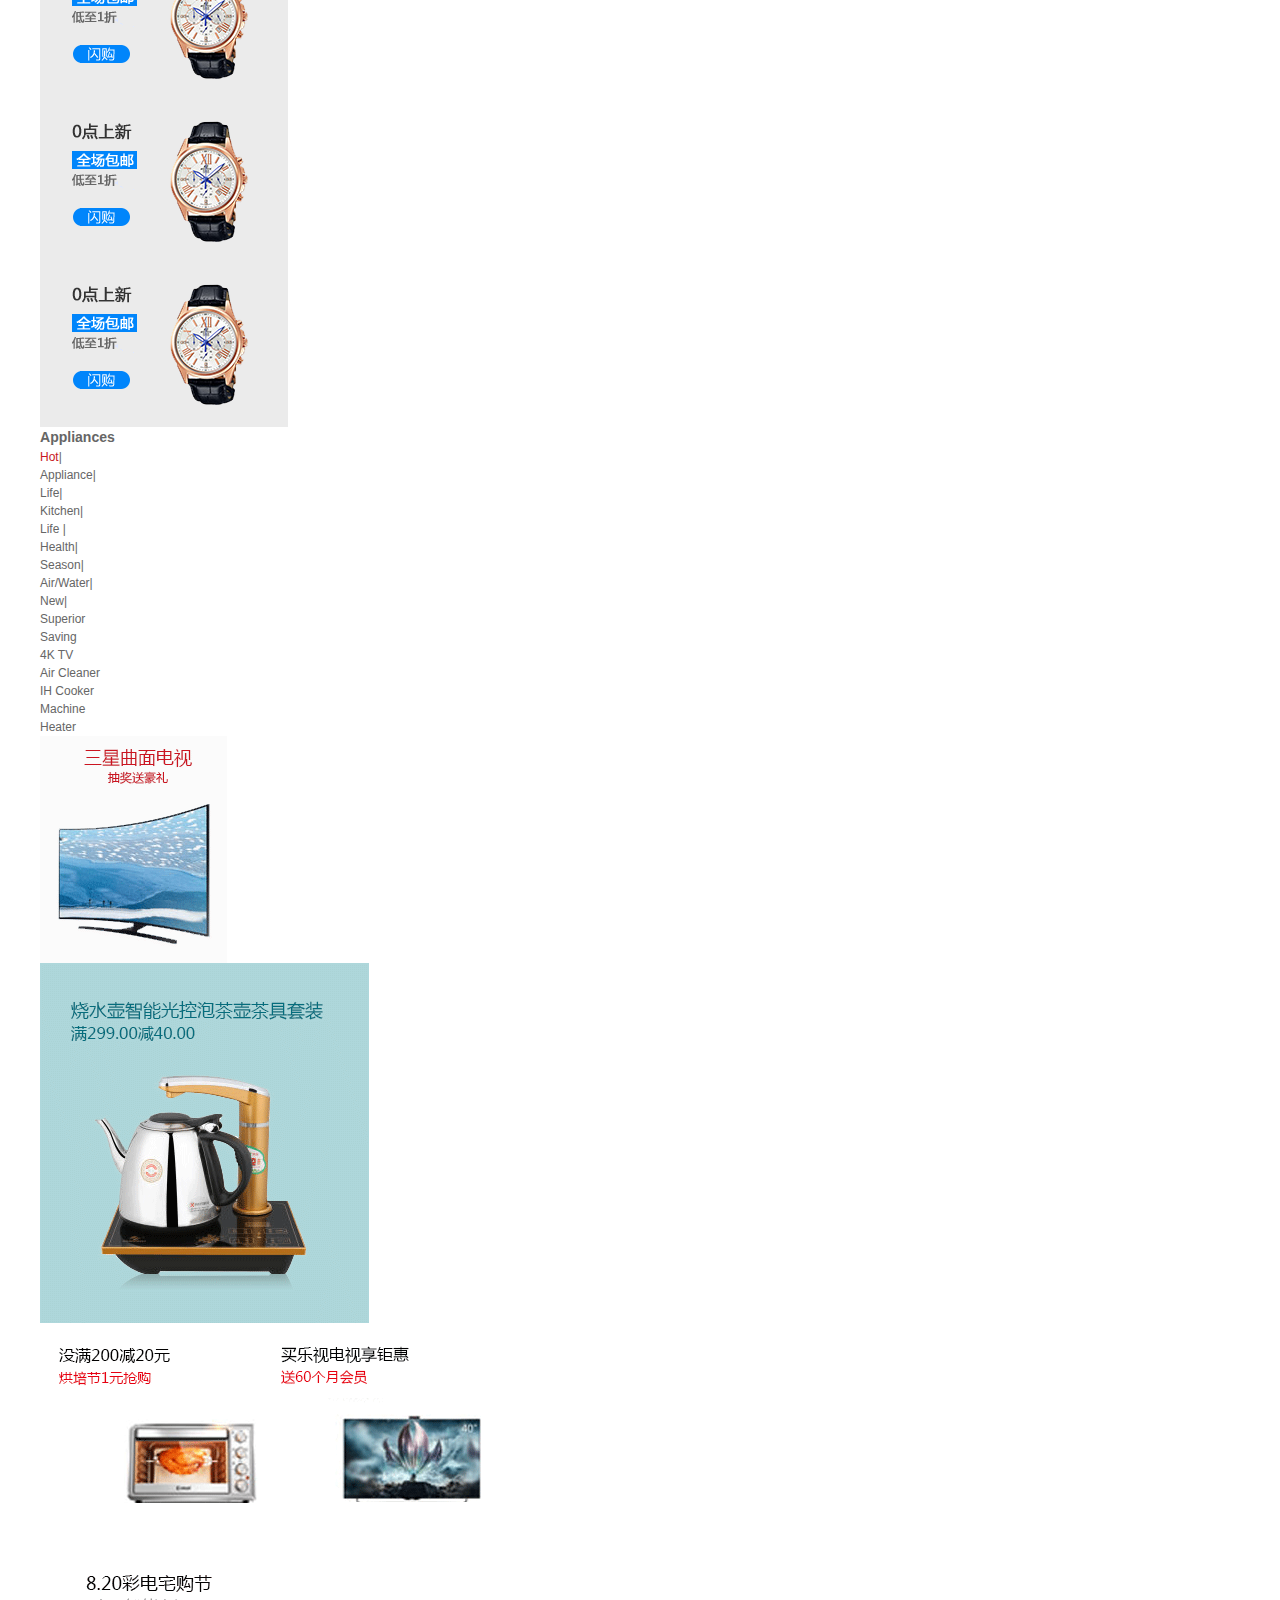
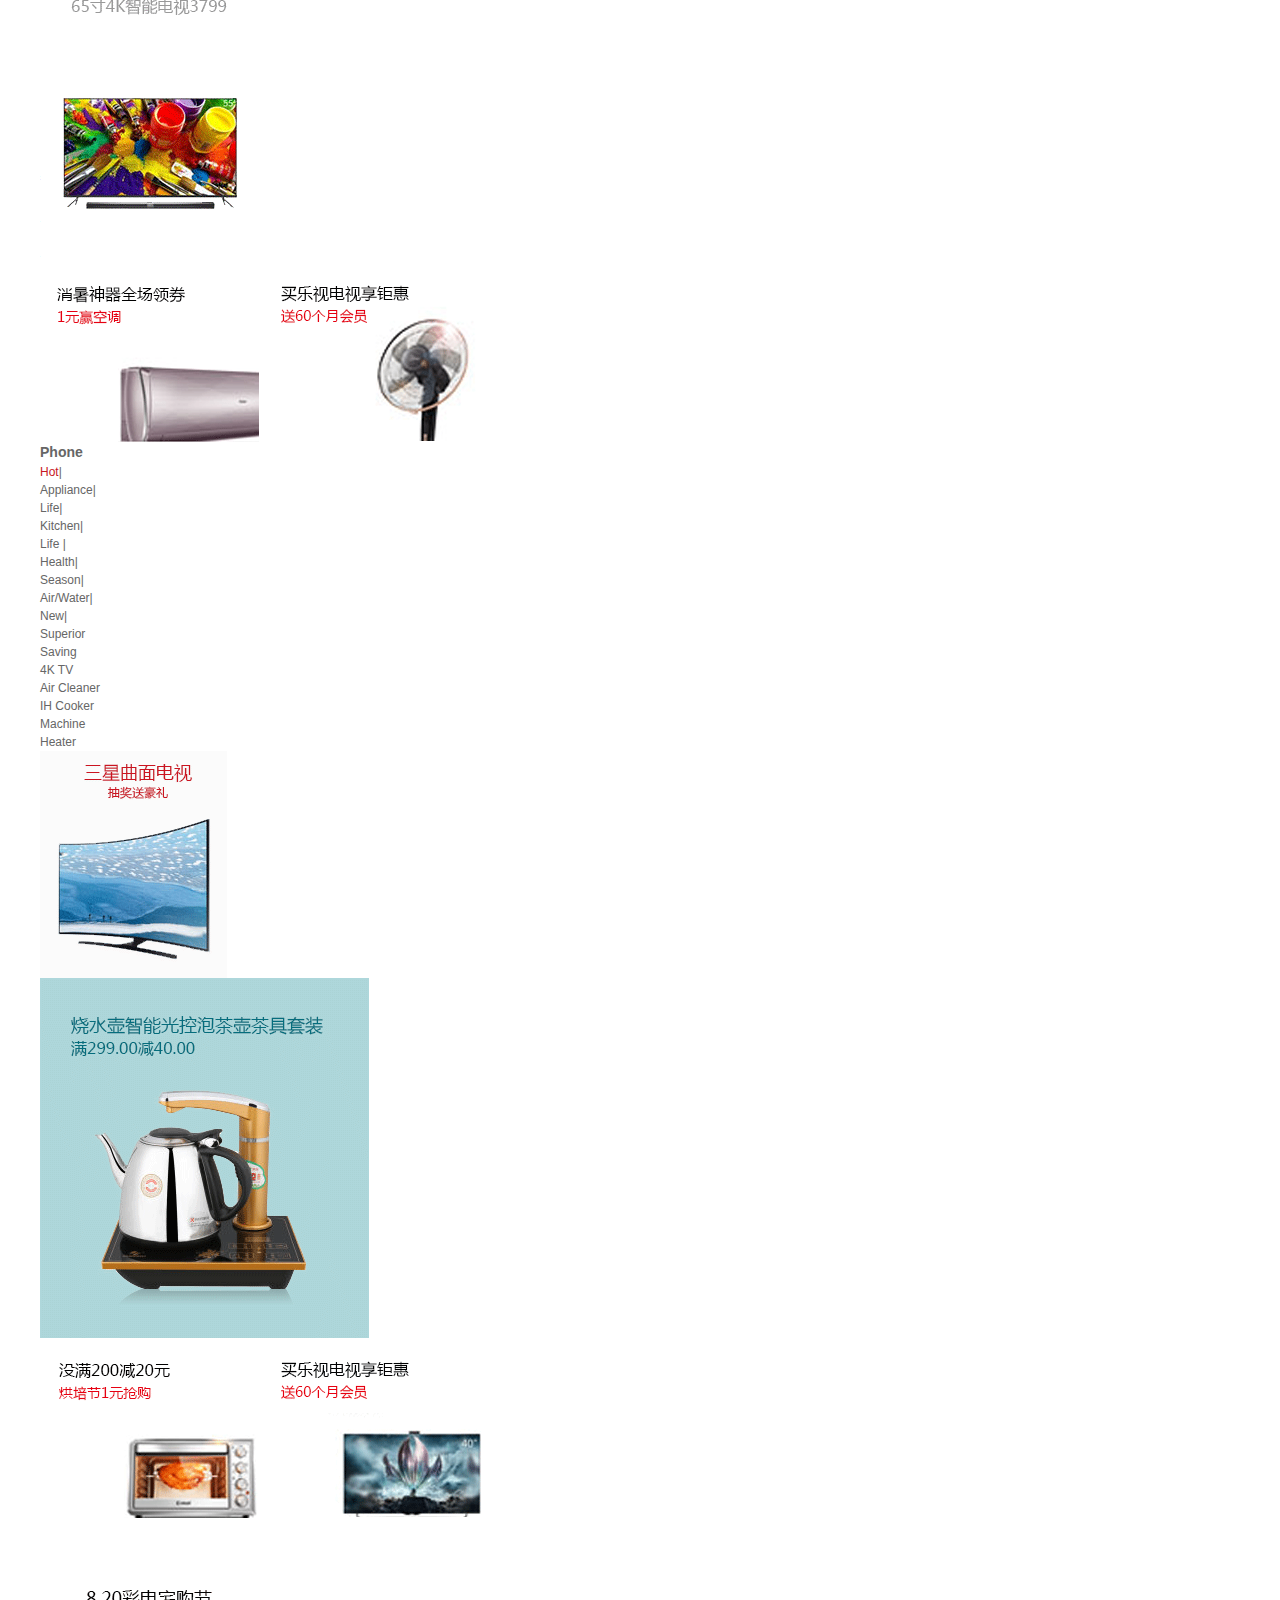
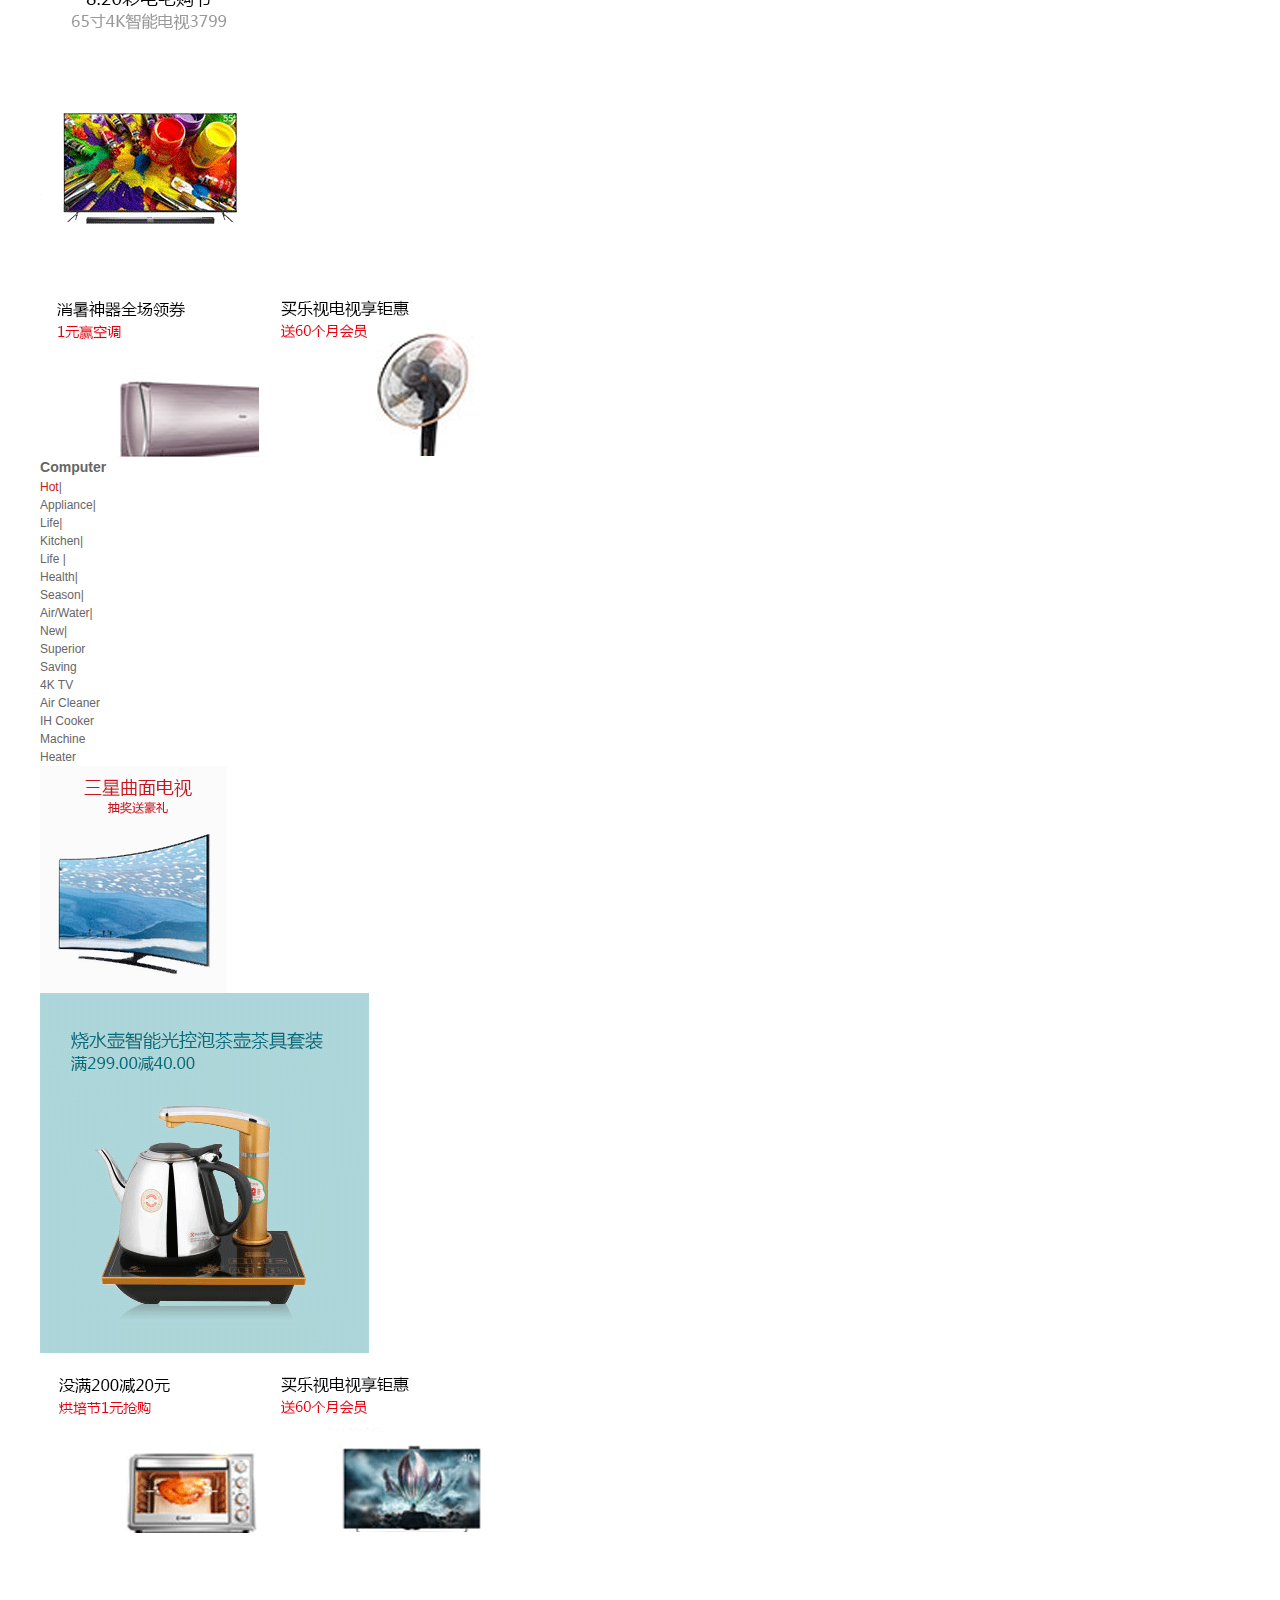
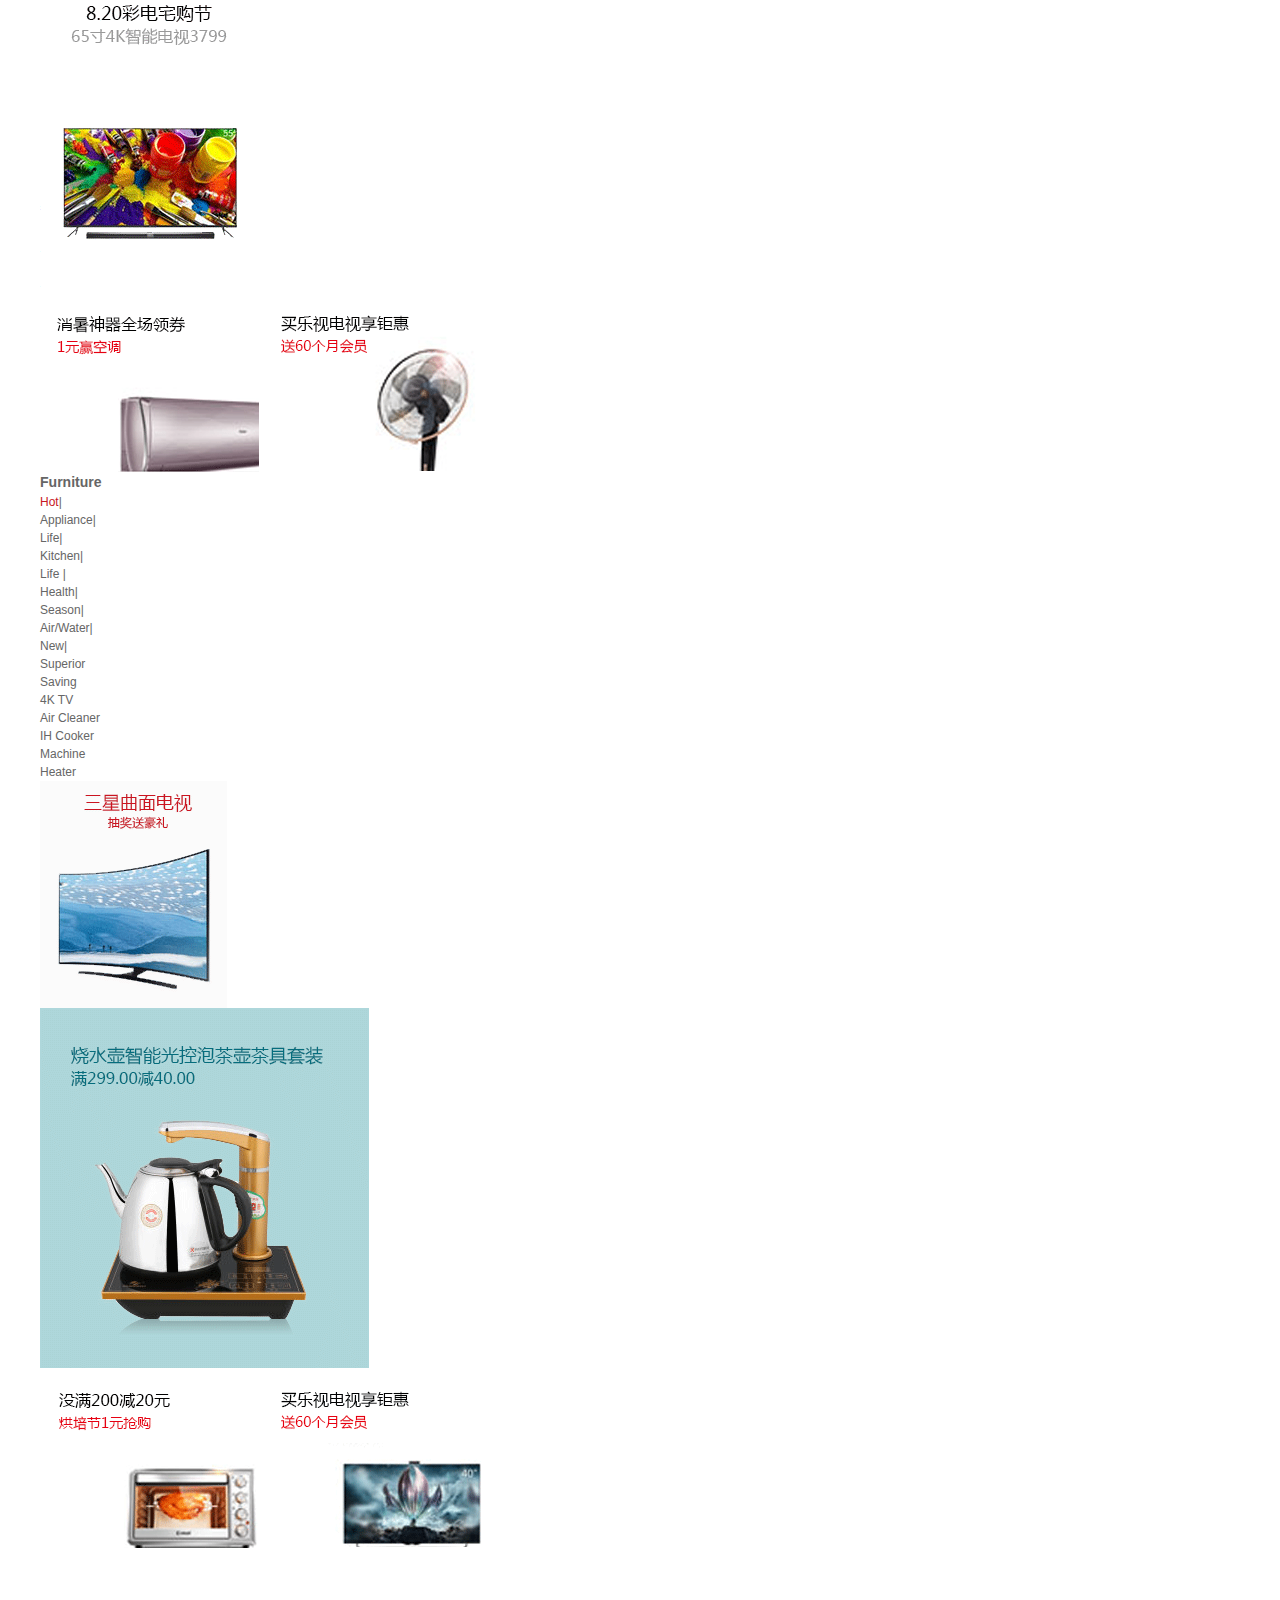
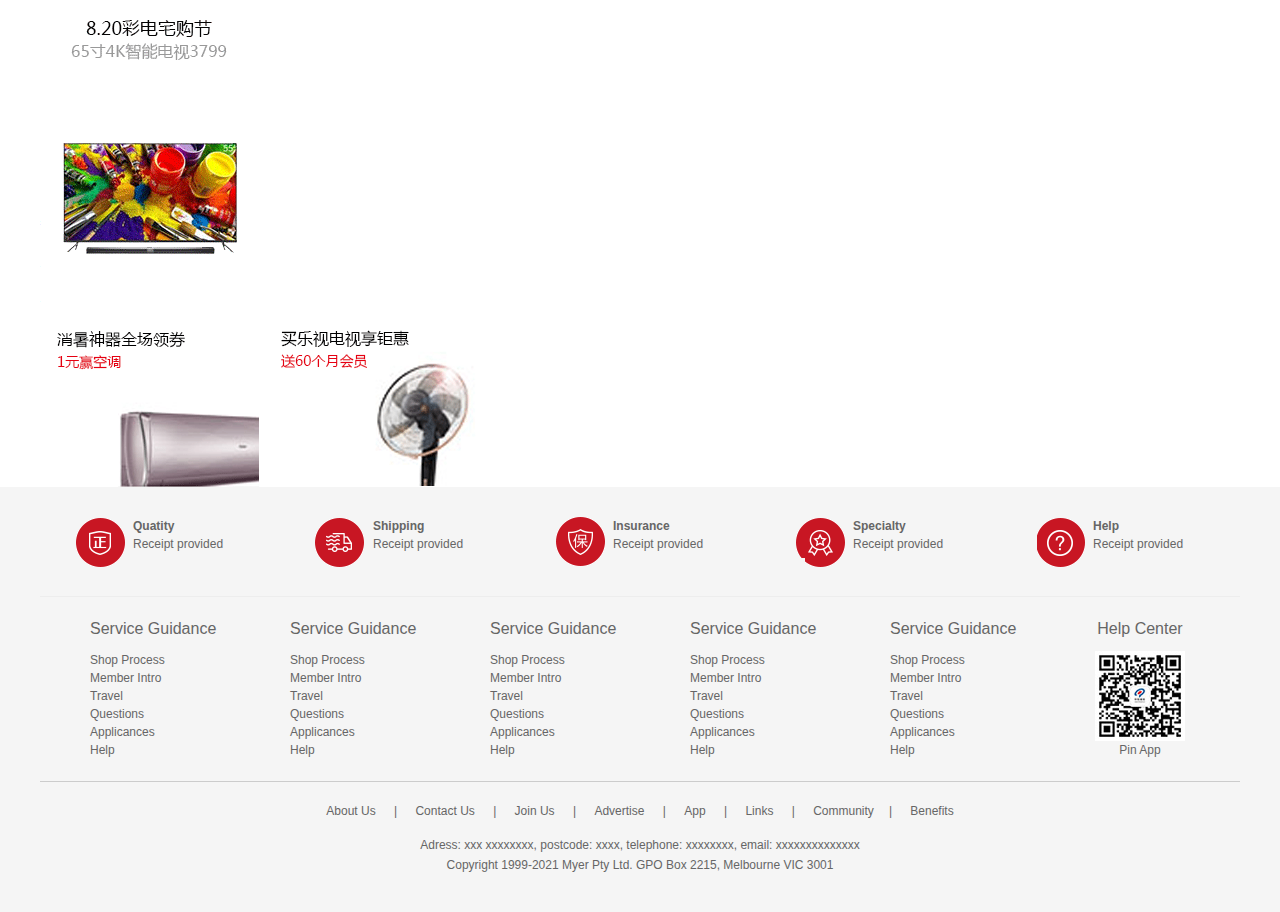
==== commit 0ea47db8: "add left fixed tool to display related floor on the main part" ====
--- a/index.html
+++ b/index.html
@@ -13,6 +13,7 @@
     <link rel="shortcut icon" href="favicon.ico">
     <link rel="stylesheet" href="Css/index.css">
     <script src="/js/animate.js"></script>
+    <script src="/js/jquery.min.js"></script>
     <script src="/js/index.js"></script>
 </head>
 
@@ -228,10 +229,10 @@
         </div>
         <div class="recom_bd">
             <ul>
-                <li><img src="uploads/recom_03.png" alt=""></li>
-                <li><img src="uploads/recom_03.png" alt=""></li>
-                <li><img src="uploads/recom_03.png" alt=""></li>
-                <li><img src="uploads/recom_03.png" alt=""></li>
+                <li><img src="/uploads/recom_03.png" alt=""></li>
+                <li><img src="/uploads/recom_03.png" alt=""></li>
+                <li><img src="/uploads/recom_03.png" alt=""></li>
+                <li><img src="/uploads/recom_03.png" alt=""></li>
             </ul>
         </div>
     </div>
@@ -370,8 +371,152 @@
                 </div>
             </div>
         </div>
+        <!-- Computer floor  -->
+        <div class="w computer">
+            <div class="box_hd">
+                <h3>Computer</h3>
+                <div class="tab_list">
+                    <ul>
+                        <li> <a href="#" class="style_red">Hot</a>|</li>
+                        <li><a href="#">Appliance</a>|</li>
+                        <li><a href="#">Life</a>|</li>
+                        <li><a href="#">Kitchen</a>|</li>
+                        <li><a href="#">Life </a>|</li>
+                        <li><a href="#">Health</a>|</li>
+                        <li><a href="#">Season</a>|</li>
+                        <li><a href="#">Air/Water</a>|</li>
+                        <li><a href="#">New</a>|</li>
+                        <li><a href="#">Superior</a></li>
+                    </ul>
+                </div>
+            </div>
+            <div class="box_bd">
+                <div class="tab_content">
+                    <div class="tab_list_item">
+                        <div class="col_210">
+                            <ul>
+                                <li><a href="#">Saving</a></li>
+                                <li><a href="#">4K TV</a></li>
+                                <li><a href="#">Air Cleaner</a></li>
+                                <li><a href="#">IH Cooker</a></li>
+                                <li><a href="#">Machine</a></li>
+                                <li><a href="#">Heater</a></li>
+                            </ul>
+                            <a href="#">
+                                <img src="uploads/floor-1-1.png" alt="">
+                            </a>
+                        </div>
+                        <div class="col_329">
+                            <a href="#">
+                                <img src="/uploads//floor-1-b01.png" alt="">
+                            </a>
+
+                        </div>
+                        <div class="col_221">
+                            <a href="#" class="bb">
+                                <img src="/uploads/floor-1-2.png" alt="">
+                            </a>
+                            <a href="#">
+                                <img src="/uploads/floor-1-3.png" alt="">
+                            </a>
+                        </div>
+                        <div class="col_221">
+                            <a href="#">
+                                <img src="/uploads/floor-1-4.png" alt="">
+                            </a>
+                        </div>
+                        <div class="col_219">
+                            <a href="#" class="bb">
+                                <img src="/uploads/floor-1-5.png" alt="">
+                            </a>
+                            <a href="#">
+                                <img src="/uploads/floor-1-6.png" alt="">
+                            </a>
+                        </div>
+                    </div>
+                </div>
+            </div>
+        </div>
+        <!-- furniture floor  -->
+        <div class="w furniture">
+            <div class="box_hd">
+                <h3>Furniture</h3>
+                <div class="tab_list">
+                    <ul>
+                        <li> <a href="#" class="style_red">Hot</a>|</li>
+                        <li><a href="#">Appliance</a>|</li>
+                        <li><a href="#">Life</a>|</li>
+                        <li><a href="#">Kitchen</a>|</li>
+                        <li><a href="#">Life </a>|</li>
+                        <li><a href="#">Health</a>|</li>
+                        <li><a href="#">Season</a>|</li>
+                        <li><a href="#">Air/Water</a>|</li>
+                        <li><a href="#">New</a>|</li>
+                        <li><a href="#">Superior</a></li>
+                    </ul>
+                </div>
+            </div>
+            <div class="box_bd">
+                <div class="tab_content">
+                    <div class="tab_list_item">
+                        <div class="col_210">
+                            <ul>
+                                <li><a href="#">Saving</a></li>
+                                <li><a href="#">4K TV</a></li>
+                                <li><a href="#">Air Cleaner</a></li>
+                                <li><a href="#">IH Cooker</a></li>
+                                <li><a href="#">Machine</a></li>
+                                <li><a href="#">Heater</a></li>
+                            </ul>
+                            <a href="#">
+                                <img src="uploads/floor-1-1.png" alt="">
+                            </a>
+                        </div>
+                        <div class="col_329">
+                            <a href="#">
+                                <img src="/uploads//floor-1-b01.png" alt="">
+                            </a>
+
+                        </div>
+                        <div class="col_221">
+                            <a href="#" class="bb">
+                                <img src="/uploads/floor-1-2.png" alt="">
+                            </a>
+                            <a href="#">
+                                <img src="/uploads/floor-1-3.png" alt="">
+                            </a>
+                        </div>
+                        <div class="col_221">
+                            <a href="#">
+                                <img src="/uploads/floor-1-4.png" alt="">
+                            </a>
+                        </div>
+                        <div class="col_219">
+                            <a href="#" class="bb">
+                                <img src="/uploads/floor-1-5.png" alt="">
+                            </a>
+                            <a href="#">
+                                <img src="/uploads/floor-1-6.png" alt="">
+                            </a>
+                        </div>
+                    </div>
+                </div>
+            </div>
+        </div>
     </div>
     <!-- end of floor -->
+
+    <!-- start of fixed elevator part  -->
+    <div class="fixedtool">
+        <ul>
+            <li>Appliance</li>
+            <li>Phone</li>
+            <li>Computer</li>
+            <li>Furniture</li>
+        </ul>
+    </div>
+    <!-- End of fixed elevator part  -->
+
     <!-- start of footer -->
     <footer class="footer">
         <div class="w">
@@ -487,6 +632,20 @@
     </footer>
     <!-- end of footer -->
 
+    <!-- EasyLazyLoad will make the img src wrong,then pic never show, donnu why, need to fix -->
+    <!-- <script src="/js/jquery.min.js"></script>
+    <script src="/js/EasyLazyload.min.js"></script>
+    <script>
+        lazyLoadInit({
+            showTime: 500,
+            onLoadBackEnd: function(i, e) {
+                console.log("onLoadBackEnd:" + i);
+            },
+            onLoadBackStart: function(i, e) {
+                console.log("onLoadBackStart:" + i);
+            }
+        });
+    </script> -->
 </body>
 
 </html>--- a/CSS/common.css
+++ b/CSS/common.css
@@ -1,55 +1,63 @@
 /* fonts declaration */
+
 @font-face {
     font-family: 'icomoon';
-    src:  url('../fonts/icomoon.eot?tomleg');
-    src:  url('../fonts/icomoon.eot?tomleg#iefix') format('embedded-opentype'),
-      url('../fonts/icomoon.ttf?tomleg') format('truetype'),
-      url('../fonts/icomoon.woff?tomleg') format('woff'),
-      url('../fonts/icomoon.svg?tomleg#icomoon') format('svg');
+    src: url('../fonts/icomoon.eot?tomleg');
+    src: url('../fonts/icomoon.eot?tomleg#iefix') format('embedded-opentype'), url('../fonts/icomoon.ttf?tomleg') format('truetype'), url('../fonts/icomoon.woff?tomleg') format('woff'), url('../fonts/icomoon.svg?tomleg#icomoon') format('svg');
     font-weight: normal;
     font-style: normal;
     font-display: block;
-  }
+}
+
 .w {
     width: 1200px;
     margin: 0 auto;
 }
+
 .shortcut {
     height: 30px;
     line-height: 30px;
     background-color: #f1f1f1;
     /* background-color: pink; */
 }
+
 .shortcut li {
     float: left;
 }
+
 .fl {
     float: left;
 }
+
 .fr {
     float: right;
 }
-.shortcut .fr ul li:nth-child(even){
+
+.shortcut .fr ul li:nth-child(even) {
     height: 12px;
     width: 1px;
     margin: 9px 15px 0;
     background-color: #666;
 }
+
 .shortcut .fr .arrow_icon::after {
     content: '\e91e';
     font-family: 'icomoon';
     margin-left: 6px;
 }
+
 header {
     position: relative;
     height: 105px;
 }
+
 .logo {
     position: absolute;
     top: 25px;
     height: 61px;
     width: 171px;
 }
+
 .logo h1 a {
     display: block;
     height: 61px;
@@ -60,6 +68,7 @@
     /* text-indent: -9999px;
     overflow: hidden; */
 }
+
 .search {
     position: absolute;
     top: 25px;
@@ -68,12 +77,14 @@
     width: 538px;
     border: 2px solid #b1191a;
 }
+
 .search input {
     float: left;
     height: 32px;
     width: 454px;
     padding-left: 10px;
 }
+
 .search button {
     float: left;
     height: 32px;
@@ -82,14 +93,17 @@
     font-size: 16px;
     color: white;
 }
+
 .hotwords {
     position: absolute;
     top: 66px;
     left: 346px;
 }
+
 .hotwords a {
     margin: 0 10px;
 }
+
 .shopcar {
     position: absolute;
     right: 60px;
@@ -101,17 +115,20 @@
     background-color: #f7f7f7;
     border: 1px solid #dfdfdf;
 }
+
 .shopcar::before {
     font-family: 'icomoon';
     content: '\e93a';
     margin-right: 5px;
     color: #b1191a;
 }
+
 .shopcar::after {
     font-family: 'icomoon';
     content: '\e920';
     margin-left: 10px;
 }
+
 .count {
     position: absolute;
     top: -5px;
@@ -123,19 +140,23 @@
     border-radius: 7px 7px 7px 0;
     color: white;
 }
+
 .nav {
     height: 47px;
     border-bottom: 2px solid #b1191a;
 }
+
 .nav .dropdown {
     float: left;
     height: 45px;
     width: 210px;
     background-color: #b1191a;
 }
+
 .nav .navitems {
     float: left;
 }
+
 .dropdown .dt {
     height: 100%;
     width: 100%;
@@ -143,8 +164,8 @@
     text-align: center;
     color: white;
     font-size: 16px;
-    
-}
+}
+
 .dropdown .dd {
     /* display: none; */
     height: 465px;
@@ -152,14 +173,15 @@
     margin-top: 2px;
     background-color: #c81623;
 }
+
 .dropdown .dd ul li {
     position: relative;
     height: 31px;
     line-height: 31px;
     margin-left: 2px;
     padding-left: 10px;
-
-}
+}
+
 .dropdown .dd ul li::after {
     position: absolute;
     top: 1px;
@@ -168,22 +190,24 @@
     content: '\e920';
     color: white;
     font-size: 16px;
-
-}
+}
+
 .dropdown .dd ul li:hover {
     background-color: #fff;
-
-}
-.dropdown .dd ul li:hover a{
+}
+
+.dropdown .dd ul li:hover a {
     color: #c81623;
-
-}
+}
+
 .dropdown .dd ul li a {
     color: white;
 }
+
 .navitems ul li {
     float: left;
 }
+
 .navitems ul li a {
     display: block;
     height: 45px;
@@ -192,16 +216,20 @@
     font-size: 16px;
 }
 
+
 /* footer */
+
 .footer {
     height: 425px;
     padding-top: 30px;
     background-color: #f5f5f5;
 }
+
 .mod_service {
     height: 80px;
     border-bottom: 1px solid #ededed;
 }
+
 .mod_service ul li {
     float: left;
     height: 50px;
@@ -209,6 +237,7 @@
     /* background-color: pink; */
     padding-left: 35px;
 }
+
 .mod_service ul li h5 {
     float: left;
     height: 50px;
@@ -216,55 +245,70 @@
     background: no-repeat;
     margin-right: 8px;
 }
+
 .mod_service ul li .quatity {
-    background: url(../images/icons.png)  -252px -2px;
-}
+    background: url(../images/icons.png) -252px -2px;
+}
+
 .mod_service ul li .shipping {
-    background: url(../images/icons.png)  -255px -53px;
-}
+    background: url(../images/icons.png) -255px -53px;
+}
+
 .mod_service ul li .insurance {
-    background: url(../images/icons.png)  -256px -106px;
-}
+    background: url(../images/icons.png) -256px -106px;
+}
+
 .mod_service ul li .special {
-    background: url(../images/icons.png)  -257px -156px;
-}
+    background: url(../images/icons.png) -257px -156px;
+}
+
 .mod_service ul li .help {
-    background: url(../images/icons.png)  -256px -208px;
-}
+    background: url(../images/icons.png) -256px -208px;
+}
+
 .service_txt h4 {
     font-size: 14px;
 }
+
 .service_txt h4 {
     font-size: 12px;
 }
+
 .mod_help {
     height: 185px;
     border-bottom: 1px solid #ccc;
     padding-top: 20px;
     padding-left: 50px;
 }
+
 .mod_help dl {
     float: left;
     width: 200px;
 }
+
 .mod_help dl:last-child {
     width: 100px;
     text-align: center;
 }
+
 .mod_help dl dt {
     font-size: 16px;
     margin-bottom: 10px;
 }
+
 .mod_copyright {
     padding-top: 20px;
     text-align: center;
 }
+
 .mod_copyright .links {
     margin-bottom: 15px;
 }
+
 .mod_copyright .links a {
     margin: 0 15px;
 }
+
 .mod_copyright .copyright {
     line-height: 20px;
-} +}